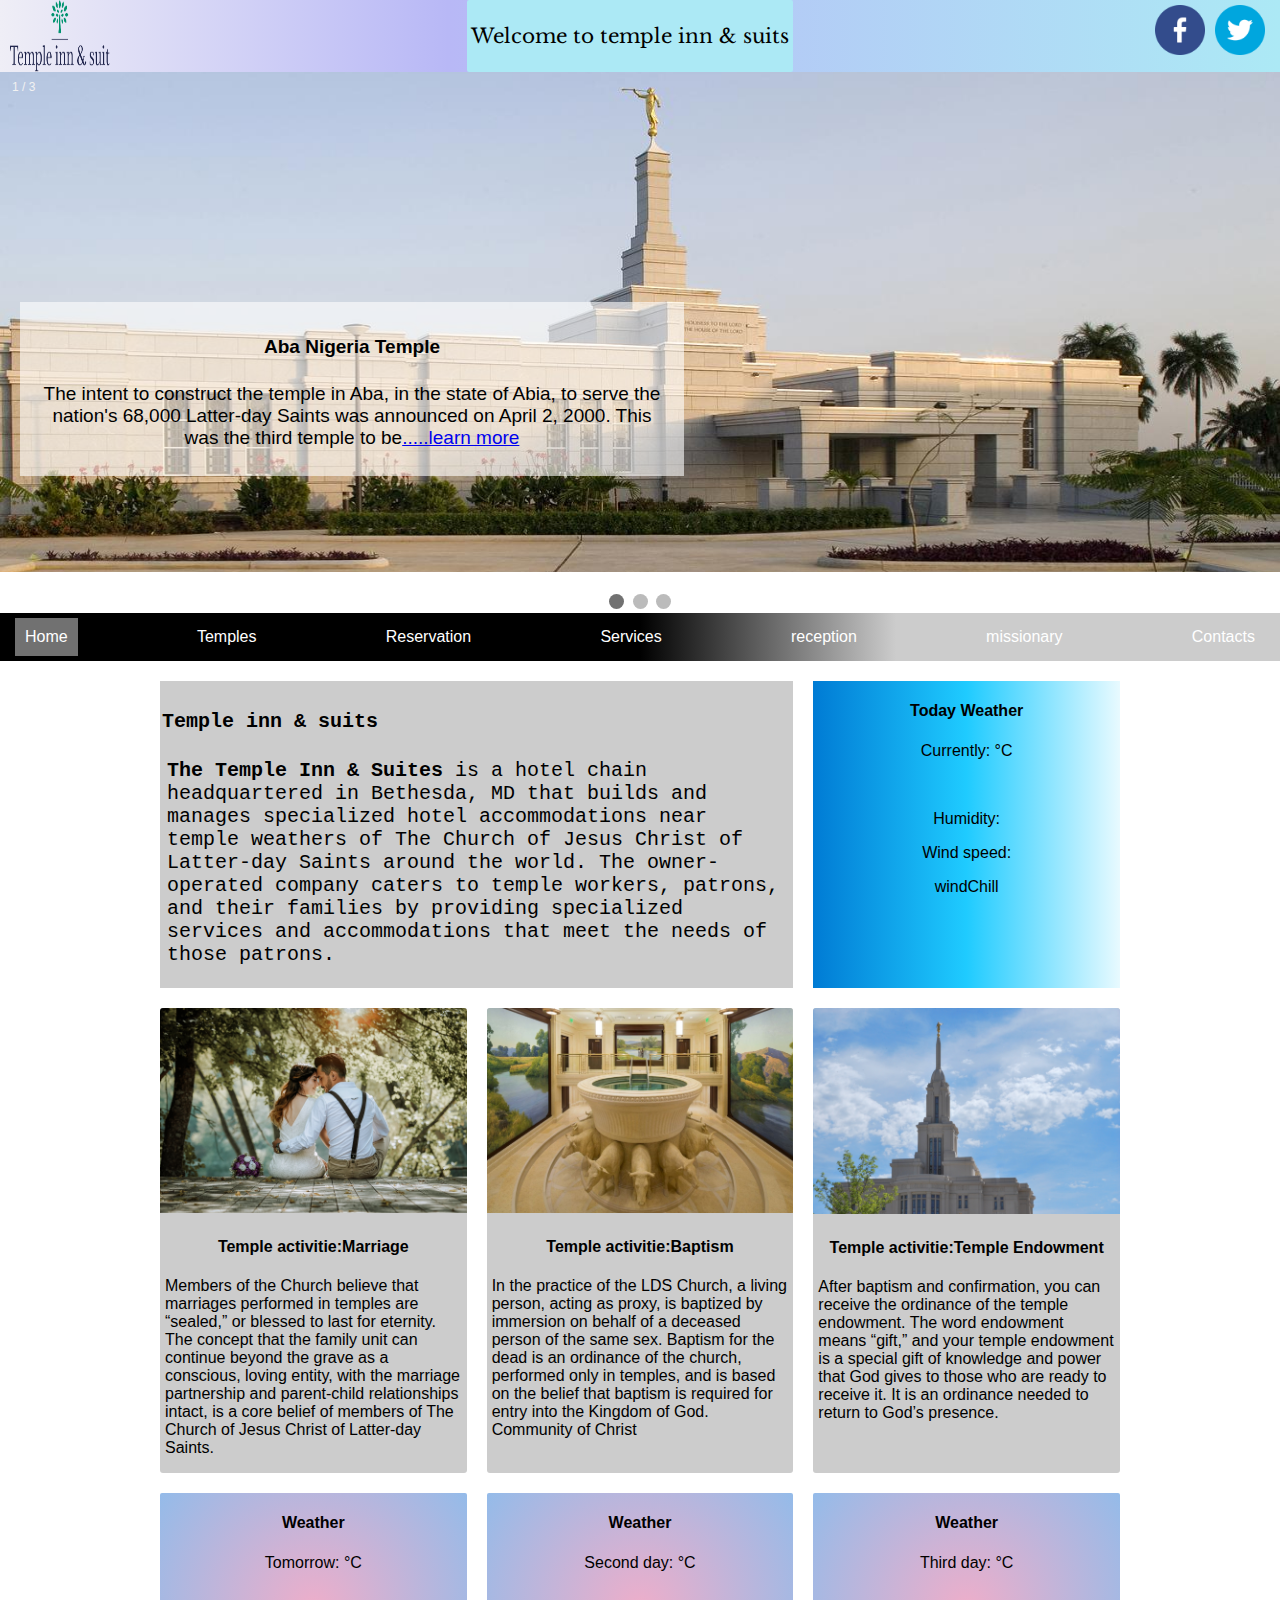
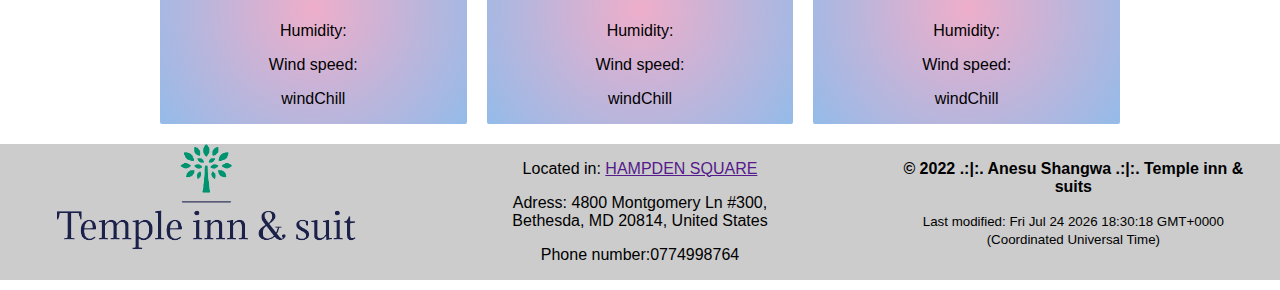
==== home/index.html @ 165fcf97 "new" ====
<!DOCTYPE html>
<html lang="en">
<head>
    <meta charset="UTF-8">
    <meta http-equiv="X-UA-Compatible" content="IE=edge">
    <meta name="viewport" content="width=device-width, initial-scale=1.0">
    <link rel="stylesheet" href="../css/teblet.css">
    <link rel="stylesheet" href="../css/desktop-laptop.css">
    <link rel="stylesheet" href="../css/desktop.css">
    <link rel="stylesheet" href="../css/mobile.css">
    <title>home</title>
</head>
<body>
    <header>
        <div class="log">
            <img src="../images/logo_small.png" alt="temple-log">
            <!-- <h4>Temple inn & suit</h4> -->
        </div>
        <div class="temple-name">
            <p>Welcome to temple inn & suits</p>
        </div>
        <div class="icon">
           <a href=""> <img src="../images/facebook.png" alt="facebook"></a> 
           <a href=""><img src="../images/twitter.png" alt="twitter"></a> 
        </div>
    </header>
   
    <div class="slideshow-container">

        <div class="mySlides fade">
          <div class="numbertext">1 / 3</div>
          <img src="../images/jpg/aba-nigeria.jpg" style="width:100%" alt="slide">
          <div class="text"><h4>Aba Nigeria Temple</h4>
        <p>The intent to construct the temple in Aba, in the state of Abia, to serve the nation's 68,000 Latter-day Saints was announced on 
            April 2, 2000. This was the third temple to be<a href="https://www.churchofjesuschrist.org/temples/details/aba-nigeria-temple?lang=eng">.....learn more</a></p></div>
        </div>
        
        <div class="mySlides fade">
          <div class="numbertext">2 / 3</div>
          <!-- <picture>
          <source media="(max-width: 1100px)" srcset="images/medium-view.jpg">
          <source media="(max-width: 829px)" srcset=" images/small-view.jpg"> -->
          <img src="../images/jpg/anchorage-temple.jpg" style="width:100%" alt="slide">
        <!-- </picture> -->
          <div class="text"><h4>Anchorage Alaska Temple</h4>
        <p>In 1997, church president Gordon B. Hinckley, announced the building of smaller LDS temples. The first of these smaller temples was built in MonticelAlaska. After the groundbreaking of the Anchorage Alaska Temple in 1998, the construction of this 
          <a href="https://www.churchofjesuschrist.org/temples/details/anchorage-alaska-temple?lang=eng">......Learn more</a></p></div>
        </div>
        
        <div class="mySlides fade">
          <div class="numbertext">3 / 3</div>
          <img src="../images/jpg/apia-samoa-temple.jpg" style="width:100%" alt="slide">
          <div class="text">
              <h4>Apia Samoa Temple</h4>
        <p>The intention to construct a temple in Apia was announced by the LDS Church on October 15, 1977. A groundbreaking ceremony and site dedication were held on February 19, 1981, with church president Spencer W. Kimball giving the dedicatory prayer.

            The temple was open to the public for tours July 19 to 30, 1983. Gordon <a href="https://www.churchofjesuschrist.org/temples/details/apia-samoa-temple?lang=eng">......learn more</a></p></div>
        </div>
        
    </div>
        <br>
        
        <div  class="dots" style="text-align:center">
          <span class="dot"></span> 
          <span class="dot"></span> 
          <span class="dot"></span> 
        </div>
  
    <nav>
        <ul id="menu">
            <li><a id="toggleMenu">&equiv;</a></li>
            <li class="active"><a href="">Home</a></li>
            <li> <a href="">Temples</a></li>
            <li><a href="">Reservation</a></li>
            <li><a href="">Services </a></li>
            <li><a href=""> reception</a></li>
            <li><a href=""> missionary </a></li>
            <li><a href="">Contacts</a></li>
        </ul>
    </nav>

    <main>
        <section class="first-grid ">
       <h4>Temple inn & suits</h4>
           
        <p> <strong>The Temple Inn & Suites</strong> is a hotel chain headquartered in Bethesda, MD that builds and manages specialized hotel accommodations near temple weathers of The Church of Jesus Christ of Latter-day Saints around the world. The owner-operated company caters to temple workers, patrons, and their
             families by providing specialized services and accommodations that meet the needs of those patrons. <p>

        </section>
        <section class="sec-grid">
            <h4>Today Weather</h4>
            <p class="weathericon">  Currently: <span id="current-temp"> </span> &#176;C</p>
            <p><span id="icon-src"></span>
           </p><figure><img src="" alt="" id="weathericon" /> 
               <figcaption></figcaption></figure> 
                 
      
        <p>Humidity: <span id="humiditys"></span></p>
        <p>Wind speed: <span id="speed"></span></p>
         <p>windChill <span id="windchill"></span></p>
        </section>
        <!-- <div class="back-color"> -->
           
       
        <section class="temple-activities1">
           
            <img src="../images/jpg/couple-4615557.jpg" alt="">
            <h4 class="change " >Temple activitie:Marriage</h4>
            <p class="change">Members of the Church believe that marriages performed in temples are “sealed,” or blessed to last for eternity. The concept that the family unit can continue beyond the grave as a conscious, loving entity, with the marriage partnership and parent-child relationships intact,
             is a core belief of members of The Church of Jesus Christ of Latter-day Saints.</p>
        </section>
        <section class="temple-activities2">
           
            <img src="../images/jpg/ogden_temple_font_baptistry.jpg" alt="">
            <h4 class="change h4">Temple activitie:Baptism</h4>
            <p class="change">In the practice of the LDS Church, a living person, acting as proxy, is baptized by immersion on behalf of a deceased person of the same sex. Baptism for the dead is an ordinance of the church, performed only in temples, and is based on the belief that baptism is required for entry into the Kingdom of God. Community of Christ</p>
        </section>
        <section class="temple-activities3">
           
            <img src="../images/jpg/temple-865614.jpg" alt="">
            <h4 class="change h4">Temple activitie:Temple Endowment</h4>
           <p>After baptism and confirmation, you can receive the ordinance of the temple endowment. The word endowment means “gift,” and your temple endowment is a special gift of knowledge and power that God gives to those who are ready to receive it. It is an ordinance needed to return to God’s presence.</p> 
        </section>
    
    
        <section class="last1">
            <h4>Weather</h4>
            <p class="weathericon1">  Tomorrow: <span id="current-temp1"> </span> &#176;C</p>
            <p><span id="icon-src1"></span>
            <p> <img src="#" alt="" id="weathericon1" /> </p>
            
            <p id="weatherdsc"></p>
            <p>Humidity: <span id="humidit2"></span></p>   
          
            <p>Wind speed: <span id="speed1"></span></p>
            <p>windChill <span id="windchill1"></span></p>


        </section>
        <section class="last2">
            <h4>Weather</h4>
            <p class="weathericon2">  Second day: <span id="current-temp2"> </span> &#176;C</p>
            <p><span id="icon-src2"></span>
            <p> <img src="#" alt="" id="weathericon2" /> </p>
            
            <p id="weatherdsc2"></p>
            <p>Humidity: <span id="humidit3"></span></p>   
          
            <p>Wind speed: <span id="speed2"></span></p>
            <p>windChill <span id="windchill2"></span></p>

       
          
        </section>
        <section class="last3">
            <h4>Weather</h4>
            <p class="weathericon3">  Third day: <span id="current-temp3"> </span> &#176;C</p>
            <p><span id="icon-src3"></span>
           
                <p> <img src="#" alt="" id="weathericon3" /> </p>
            <p id="weatherdsc3"></p>
            <p>Humidity: <span id="humidit4"></span></p>   
          
            <p>Wind speed: <span id="speed3"></span></p>
            <p>windChill <span id="windchill3"></span></p>

        </section>

        <!-- <section class="map">
            <h4>map</h4>
            <div class="mapouter"><div class="gmap_canvas"><iframe width="739" height="302" id="gmap_canvas" src="https://maps.google.com/maps?q=Bethesda,%20MD%2020814,%20United%20States&t=&z=15&ie=UTF8&iwloc=&output=embed" frameborder="0" scrolling="no" marginheight="0" marginwidth="0"></iframe><a href="https://www.embedgooglemap.net/blog/divi-discount-code-elegant-themes-coupon/">divi discount</a><br><style>.mapouter{position:relative;text-align:right;height:302px;width:739px;}</style><a href="https://www.embedgooglemap.net">embed google maps website</a><style>.gmap_canvas {overflow:hidden;background:none!important;height:302px;width:739px;}</style></div></div>
          
        </section> -->
 

    </main>

  
    <footer>
        <div class="name-log">
            <img src="../images/logo_small.png" alt="log">

        </div>
        <div class="contacts">
            <p>Located in: <a href="">HAMPDEN SQUARE</a></p>
            <p>Adress: 4800 Montgomery Ln #300,<br> Bethesda, MD 20814, United States</p>
            <p>Phone number:0774998764</p>
            

        </div>
        <div class="copy">
        <p><b>&copy; 2022 .:|:. Anesu Shangwa .:|:. Temple inn & suits</b></p>
        <small id="updatetime">Last update:</small>
        </div>

    </footer>
<script src="../js/slide.js"></script>
<script src="../js/menu.js"></script>
<script src="../js/weather.js"></script>
<script src="../js/weather_for_3days.js"></script>
<script src="../js/lastmodify.js"></script>
</body>
</html>
---- css/teblet.css ----
@media (max-width: 992px) {
    /* nav style */

  

   main {
       display: grid;
       grid-template-columns: 1fr 1fr ;
       margin: 20px auto;
   }

   .first-grid{
grid-column: 1/2;
grid-row: 1;
margin: 0 20px;
}


.sec-grid{
    grid-column: 2/4;
    margin: 0 20px;
    
}


.temple-activities1{
    grid-column: 1/3;
    margin: 0 20px;
}

.temple-activities2{
    grid-column: 3/4;
    margin: 0 20px;
}

.temple-activities3{
    grid-column: 1/4;
    margin: 0 20px;
}

.last1{
    grid-column: 1/3;
   margin: 0 20px;
   
}
.last2{
    grid-column: 3/3;
    margin: 0 20px;
   
}

.last3{
    grid-column: 1/4;
    margin: 0 20px;
}

}
---- css/desktop-laptop.css ----
/* 
@media (min-width: 960px)  {
  


  main{
    display: grid;
    grid-template-columns:   1fr 1fr  ;
    grid-gap: 20px;
    max-width: 960px;
    margin: auto;
    
    
    
   
}



.first-grid{
  grid-column: 1/3;

  
}

.sec-grid{
  grid-column: 3/3;
  

}

.temple-activities1{
  grid-column: 1/2;
  grid-row: 2;
  background-color: #007bd4;

}

.temple-activities2{
  grid-column: 2/3;
  grid-row: 2;


}

.temple-activities3{
  grid-column: 3/3;
  grid-row: 2;
} 



 .last1{
    grid-column: 1/2;
    grid-row: 3; 
  }
  
  .last2{
    grid-column: 2/3;
    grid-row: 3; 
    
  }
  
  .last3{
    grid-column: 3/3;
    grid-row: 3; 
  } 

  .map{
    grid-column: 1/4;
    grid-row: 4;
    z-index:  -1;
    
  }


  
 footer{
  display: grid;
  grid-template-columns:  1fr 1fr 1fr;
  grid-gap: 20px;
  
background-color: #ccc;

 
}

 
}
  
 */
---- css/desktop.css ----
@import url('https://fonts.googleapis.com/css2?family=Fredericka+the+Great&family=Libre+Baskerville:wght@700&family=Ubuntu+Condensed&display=swap');
@import url('https://fonts.googleapis.com/css2?family=Fredericka+the+Great&family=Libre+Baskerville:wght@700&family=Lobster&family=Ubuntu+Condensed&display=swap');


 









 @media only screen and (min-width: 35em) {
    body{
        margin: 0;
        padding: 0;
        font-family: 'Ubuntu', sans-serif; 
    }



    header{
        background: linear-gradient(90deg, rgba(239,238,246,1) 0%, rgba(184,184,246,1) 35%, rgba(172,233,245,1) 100%);
        
       
       
     
    }

    header, .log, .icon {
        display: flex;
        justify-content: space-between;
        padding: 0 5px;
       
      
        
    }
    img{
        max-width: 100%;
    }

     .log img{
        width: 100px;
        
  

    }
    .icon img{
        width: 50px;
        padding: 5px;
        
        
    }
    .temple-name {
        background-color: #ace9f5;
        border-radius: 2px;
    }
    .temple-name p{
        font-size: 20px;
        padding: 4px;
        /* font-family: 'Fredericka the Great', cursive; */
        font-family: 'Libre Baskerville', serif;
        width: 100%;
    }

    /* end header style */

    /* slide styles */

    .mySlides {display: none;}
/* img {vertical-align: middle;} */
 .mySlides img{
height: 500px;
 }
/* Slideshow container */
.slideshow-container {
  max-width: 100%;
  position: relative;
  margin: auto;
}

/* Caption text */
.text {
  color: black;
  font-size: 19px;
  padding: 8px 12px;
  position: absolute;
  background-color: #fff9;
  bottom: 100px;
  width: 50%;
  text-align: center;
  margin: 0 20px;
 

}

/* Number text (1/3 etc) */
.numbertext {
  color: #f2f2f2;
  font-size: 12px;
  padding: 8px 12px;
  position: absolute;
  top: 0;
}

/* The dots/bullets/indicators */
.dot {
  height: 15px;
  width: 15px;
  margin: 0 2px;
  background-color: #bbb;
  border-radius: 50%;
  display: inline-block;
  transition: background-color 0.6s ease;
}

.active {
  background-color: #717171;
}

/* Fading animation */
.fade {
  animation-name: fade;
  animation-duration: 2s;
}

@keyframes fade {
  from {opacity: .4} 
  to {opacity: 1}
}


/* end of slide style */


/* nav style */

nav {
    background: linear-gradient(90deg, rgba(0,0,0,6) 50%, rgba(204,204,204,1) 70%);
    color: white;
    position: sticky;
    padding: 5px;
    top: 0;
}

nav ul {
    display: flex;
    flex-direction: column;
    justify-content: space-between;
    align-content: space-around;
    margin: 0;
    padding: 0;
   
}

nav ul li:first-child {
    display: block;
}

nav ul li {
    display: none;
    list-style: none;
    margin: 10px;
}

nav ul li a {
    color: white;
    display: block;
    padding: 10px;
    text-decoration: none;
}
nav ul li a:hover {
    background-color: #efefef;
    color: black;
}
.open li {
    display: block;
}

/* Media Queries */
@media only screen and (min-width: 2.5em) {
    nav ul {
        flex-direction: row;

        
    }
    
    nav ul li:first-child {
        display: none;
    }

    nav ul li {
        display: inline;
        margin: 0 10px;
    }
}
    
/* end nav style */
    main{
        display: grid;
        grid-template-columns: 1fr 1fr 1fr;
        max-width: 960px;
        margin: 0 auto;
        grid-gap: 20px;
       margin: 20px auto;
    }

    .first-grid{
     
        grid-column: 1/3;
    }

    .sec-grid{
       
        grid-column: 3/4;
    }

    .first-grid { 
        background-color: #ccc;
        
        font-family: 'Space Mono', monospace;
        font-size: 20px;
       padding: 2px;
     
    }
    
    .sec-grid{
       
        text-align: center;
        background: #007bd4;
        background: -webkit-linear-gradient(to right, #007bd4, #1fcbff, #e8faff);
        background: linear-gradient(to right, #007bd4, #1fcbff, #e8faff);
        
    }

    .temple-activities1,
.temple-activities2,
.temple-activities3{
    background-color: #ccc;
    border-radius: 3px;
    overflow: hidden;

    
    

}

.temple-activities1 h4,
.temple-activities2 h4,
.temple-activities3 h4{
text-align: center;
}

p{
    padding: 0 5px;
}
    

.last1,
.last2,
.last3{
    background: rgb(238,174,202);
    background: radial-gradient(circle, rgba(238,174,202,1) 0%, rgba(148,187,233,1) 100%);
    text-align: center;
    border-radius: 2px;
   
   
}


 footer{
    
     grid-gap: 20px;
     text-align: center;
   background-color: #ccc;
    display: grid;
    grid-template-columns: 1fr 1fr 1fr;
   
 
    

    
 }

 .name-log img{
     width: 300px;
     margin: 0 20px;
 }

 .name-log{
    grid-column: 1;
 }
 .contacts{
     grid-column: 2/3;
 }

 .copy{
    margin: 0 20px;
 }


  
}
---- css/mobile.css ----
@media (max-width: 700px)  { 
  
    body{
        margin: 0;
        padding: 0;
    }



    header{
        background: linear-gradient(90deg, rgba(239,238,246,1) 0%, rgba(184,184,246,1) 35%, rgba(172,233,245,1) 100%);
        
       
       
     
    }

    header, .log, .icon {
        display: flex;
        justify-content: space-between;
        padding: 0 5px;
       
      
        
    }
    img{
        max-width: 100%;
    }

     .log img{
        width: 100px;
        
  

    }
    .icon img{
        width: 50px;
        padding: 5px;
        
        
    }
    .temple-name {
        background-color: #ace9f5;
        border-radius: 2px;
    }
    .temple-name p{
        font-size: 20px;
        padding: 4px;
        /* font-family: 'Fredericka the Great', cursive; */
        font-family: 'Libre Baskerville', serif;
        width: 100%;
    }

    /* end header style */

    /* slide styles */

    .mySlides {display: none;}
/* img {vertical-align: middle;} */
 .mySlides img{
height: 500px;
 }
/* Slideshow container */
.slideshow-container {
  max-width: 100%;
  position: relative;
  margin: auto;
}

/* Caption text */
.text {
  color: black;
  font-size: 19px;
  padding: 8px 12px;
  position: absolute;
  background-color: #fff9;
  bottom: 100px;
  width: 50%;
  text-align: center;
  margin: 0 20px;
 

}

/* Number text (1/3 etc) */
.numbertext {
  color: #f2f2f2;
  font-size: 12px;
  padding: 8px 12px;
  position: absolute;
  top: 0;
}

/* The dots/bullets/indicators */
.dot {
  height: 15px;
  width: 15px;
  margin: 0 2px;
  background-color: #bbb;
  border-radius: 50%;
  display: inline-block;
  transition: background-color 0.6s ease;
}

.active {
  background-color: #717171;
}

/* Fading animation */
.fade {
  animation-name: fade;
  animation-duration: 2s;
}

@keyframes fade {
  from {opacity: .4} 
  to {opacity: 1}
}


/* end of slide style */


/* nav style */

nav {
    background: linear-gradient(90deg, rgba(0,0,0,6) 50%, rgba(204,204,204,1) 70%);
    color: white;
    position: sticky;
    padding: 5px;
    top: 0;
}

nav ul {
    display: flex;
    flex-direction: column;
    justify-content: space-between;
    align-content: space-around;
    margin: 0;
    padding: 0;
   
}

nav ul li:first-child {
    display: block;
}

nav ul li {
    display: none;
    list-style: none;
    margin: 10px;
}

nav ul li a {
    color: white;
    display: block;
    padding: 10px;
    text-decoration: none;
}
nav ul li a:hover {
    background-color: #efefef;
    color: black;
}
.open li {
    display: block;
}


    main{
        display: grid;
        grid-template-columns: 1fr ;
        max-width: 960px;
        margin: 0 auto;
        grid-gap: 20px;
        margin: 20px auto;
    }

  

    .first-grid { 
        background-color: #ccc;
        grid-column: 1/4;
        font-family: 'Space Mono', monospace;
        font-size: 20px;
       padding: 2px;
       margin: 0 20px;
     
    }
    
    .sec-grid{
        grid-column: 1/4;
        text-align: center;
        background: #007bd4;
        background: -webkit-linear-gradient(to right, #007bd4, #1fcbff, #e8faff);
        background: linear-gradient(to right, #007bd4, #1fcbff, #e8faff);
        margin: 0 20px;
    }

    .temple-activities1{
        grid-column: 1/4;
    }
    .temple-activities2{
        grid-column: 1/4;
    }
    .temple-activities3{
        grid-column: 1/4;
    }

.temple-activities1,
.temple-activities2,
.temple-activities3{
    background-color: #ccc;
    border-radius: 3px;
    overflow: hidden;
    margin: 0 20px;
    
    

}

.temple-activities1 h4,
.temple-activities2 h4,
.temple-activities3 h4{
text-align: center;
}

.temple-activities1 p,
.temple-activities2 p,
.temple-activities3 p{
padding: 7px;
}
    
.last1{
    grid-column: 1/4;
}
.last2{
    grid-column: 1/4;
}
.last3{
    grid-column: 1/4;
}

.last1,
.last2,
.last3{
    background: rgb(238,174,202);
    background: radial-gradient(circle, rgba(238,174,202,1) 0%, rgba(148,187,233,1) 100%);
    text-align: center;
    border-radius: 2px;
    margin: 0 20px;
    
   
}


 footer{
    
     grid-gap: 20px;
     text-align: center;
   background-color: #ccc;
   
    

    
 }
  img{
    max-width: 100%;
 }

 .name-log img{
     width: 300px;
     margin: 0 20px;
 }

 .name-log{
    grid-column: 1;
 }
 .contacts{
     grid-column: 2/3;
 }

 .copy{
    margin: 0 20px;
 }





}
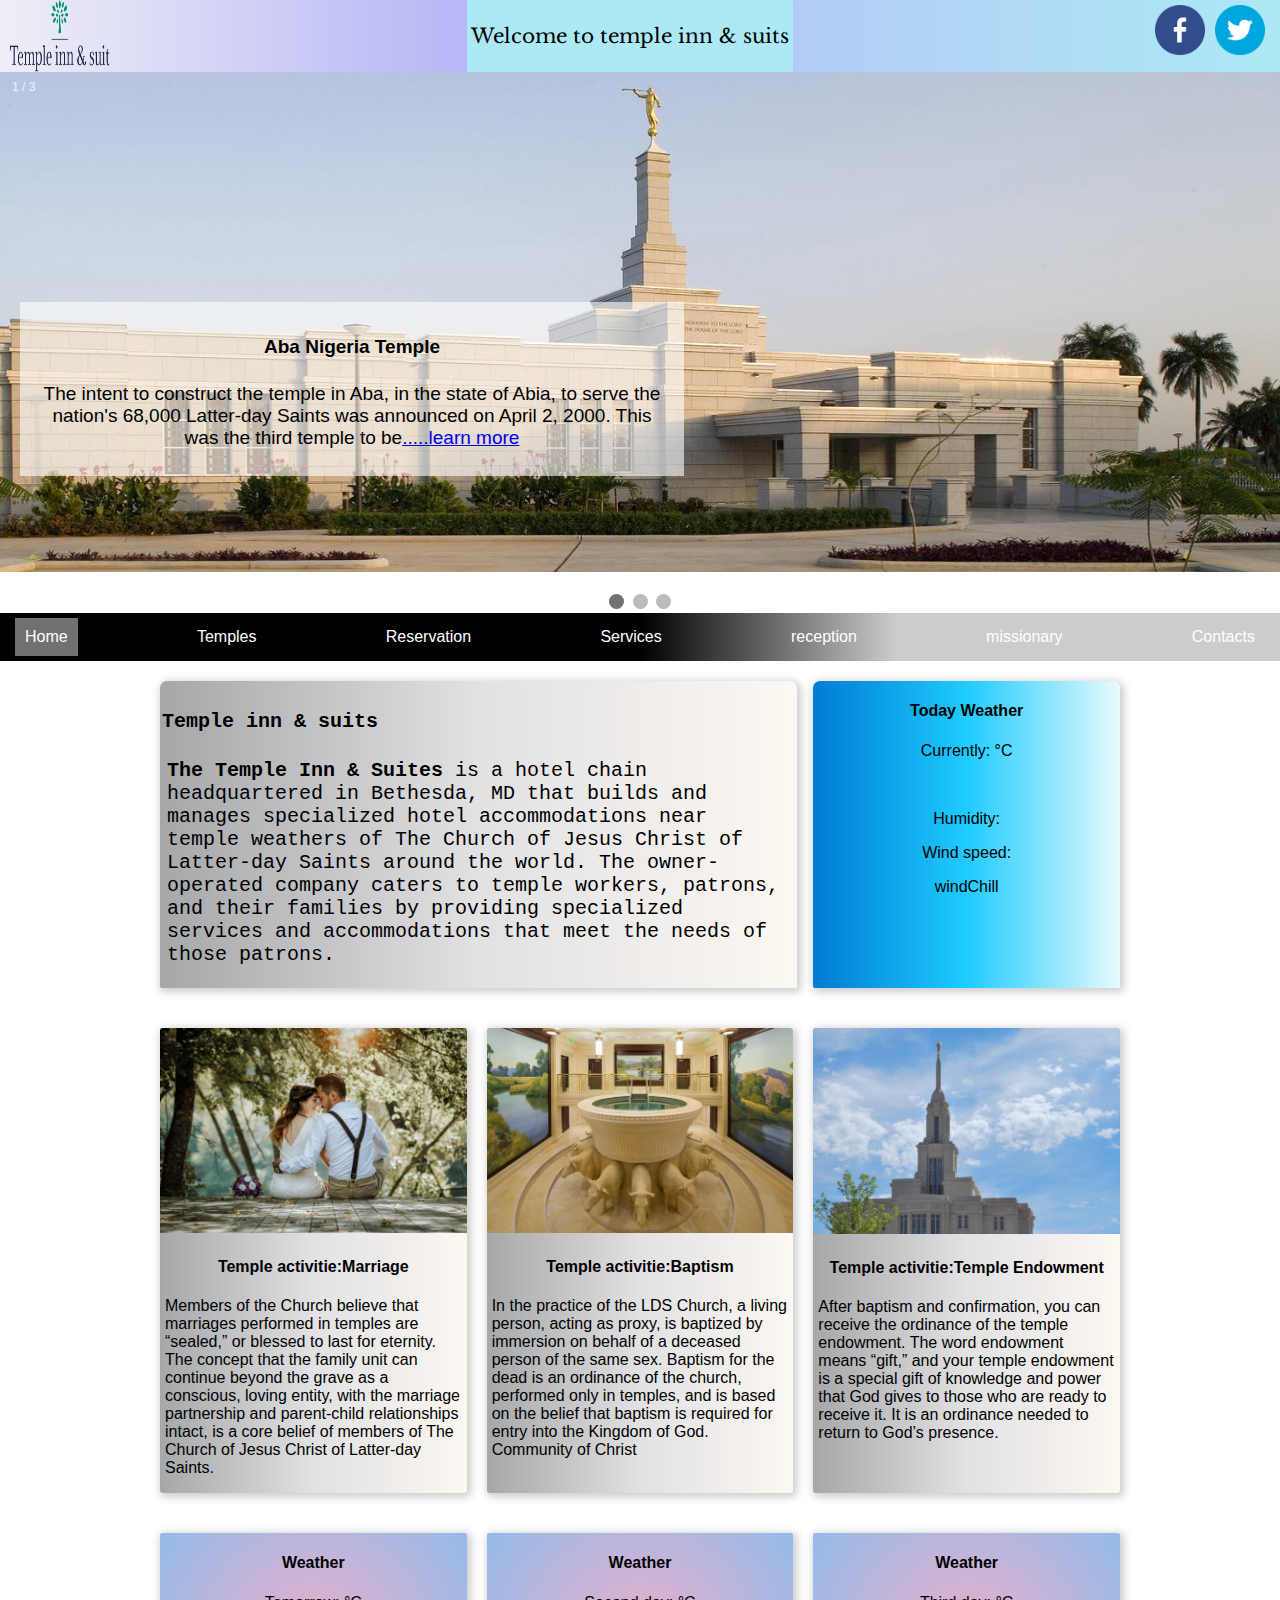
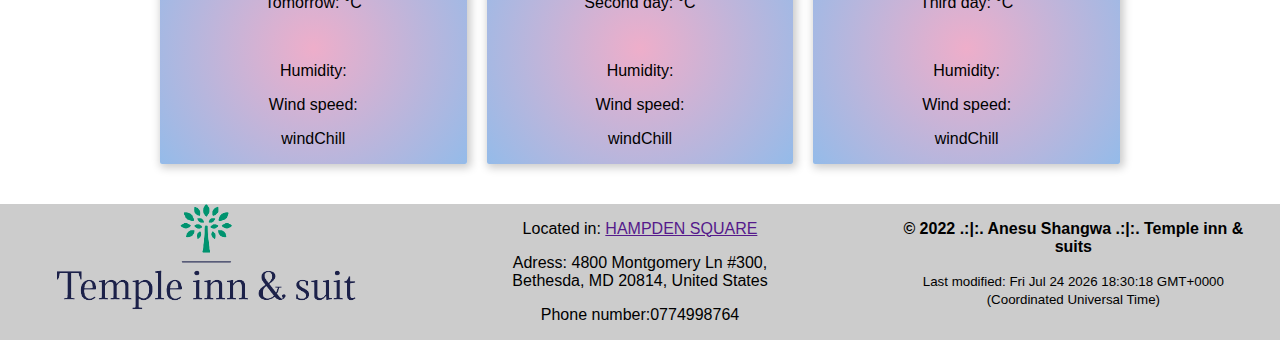
==== commit d41f2e34: "new" ====
--- a/home/index.html
+++ b/home/index.html
@@ -69,8 +69,8 @@
     <nav>
         <ul id="menu">
             <li><a id="toggleMenu">&equiv;</a></li>
-            <li class="active"><a href="">Home</a></li>
-            <li> <a href="">Temples</a></li>
+            <li class="active"><a href="../index .html">Home</a></li>
+            <li> <a href="../temples/temples.html">Temples</a></li>
             <li><a href="">Reservation</a></li>
             <li><a href="">Services </a></li>
             <li><a href=""> reception</a></li>
@@ -91,7 +91,7 @@
             <h4>Today Weather</h4>
             <p class="weathericon">  Currently: <span id="current-temp"> </span> &#176;C</p>
             <p><span id="icon-src"></span>
-           </p><figure><img src="" alt="" id="weathericon" /> 
+           </p><figure><img src="#" alt="" id="weathericon" /> 
                <figcaption></figcaption></figure> 
                  
       
@@ -101,7 +101,7 @@
         </section>
         <!-- <div class="back-color"> -->
            
-       
+    
         <section class="temple-activities1">
            
             <img src="../images/jpg/couple-4615557.jpg" alt="">
--- a/css/teblet.css
+++ b/css/teblet.css
@@ -55,6 +55,34 @@
     margin: 0 20px;
 }
 
+.cards{
+    display: grid;
+    grid-template-columns: 1fr 1fr ;
+    max-width: 960px;
+    margin: 0 auto;
+    grid-gap: 20px;
+   margin: 20px auto;
+
+}
+
+section{
+    width: 100%;
+    height: auto;
+    
+    margin: 0px 0px 20px;
+    box-shadow:2px 2px 9px 2px  #ccc;
+    border-radius: 7px 7px 2px 2px ;
+    background: #a5a7a8;
+    background: -webkit-linear-gradient(to right, #a5a7a8, #e2e1e3, #fcf8f2);
+    background: linear-gradient(to right, #a5a7a8, #e2e1e3, #fcf8f2); background-color: #f8a28f; 
+    
+    font-family: 'Ubuntu Condensed', sans-serif;
+    overflow: hidden;
+    font-size: 16px;
 }
 
 
+
+}
+
+
--- a/css/desktop.css
+++ b/css/desktop.css
@@ -207,6 +207,33 @@
        margin: 20px auto;
     }
 
+    .cards{
+        display: grid;
+        grid-template-columns: 1fr 1fr ;
+        max-width: 960px;
+        margin: 0 auto;
+        grid-gap: 20px;
+       margin: 20px auto;
+
+    }
+   
+
+    section{
+        width: 100%;
+        height: auto;
+        
+        margin: 0px 0px 20px;
+        box-shadow:2px 2px 9px 2px  #ccc;
+        border-radius: 7px 7px 2px 2px ;
+        background: #a5a7a8;
+        background: -webkit-linear-gradient(to right, #a5a7a8, #e2e1e3, #fcf8f2);
+        background: linear-gradient(to right, #a5a7a8, #e2e1e3, #fcf8f2); background-color: #f8a28f; 
+        
+        font-family: 'Ubuntu Condensed', sans-serif;
+        overflow: hidden;
+        font-size: 16px;
+    }
+
     .first-grid{
      
         grid-column: 1/3;
--- a/css/mobile.css
+++ b/css/mobile.css
@@ -284,7 +284,34 @@
  }
 
 
-
+/* mobile */
+
+
+.cards{
+    display: grid;
+    grid-template-columns: 1fr 1fr ;
+    max-width: 960px;
+    margin: 0 auto;
+    grid-gap: 20px;
+   margin: 20px auto;
+
+}
+
+section{
+    width: 100%;
+    height: auto;
+    
+    margin: 0px 0px 20px;
+    box-shadow:2px 2px 9px 2px  #ccc;
+    border-radius: 7px 7px 2px 2px ;
+    background: #a5a7a8;
+    background: -webkit-linear-gradient(to right, #a5a7a8, #e2e1e3, #fcf8f2);
+    background: linear-gradient(to right, #a5a7a8, #e2e1e3, #fcf8f2); background-color: #f8a28f; 
+    
+    font-family: 'Ubuntu Condensed', sans-serif;
+    overflow: hidden;
+    font-size: 16px;
+}
 
 
 }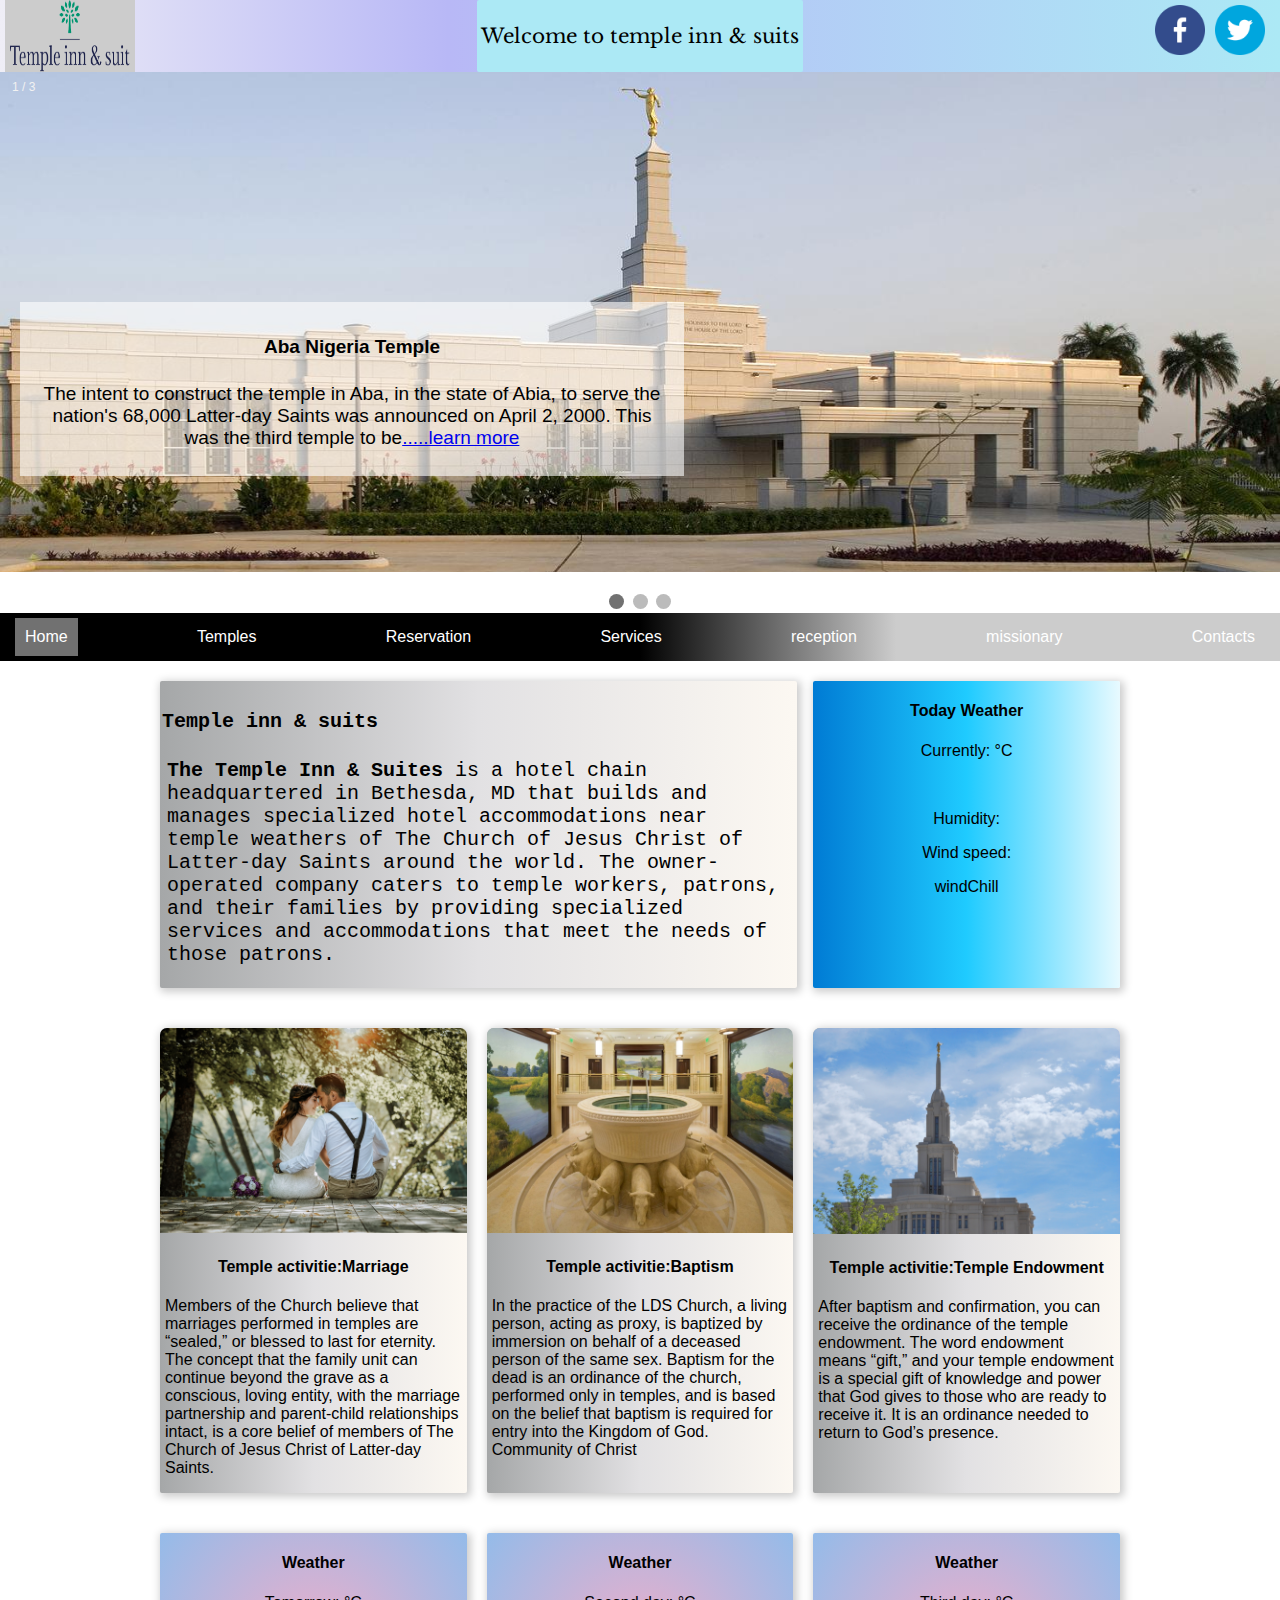
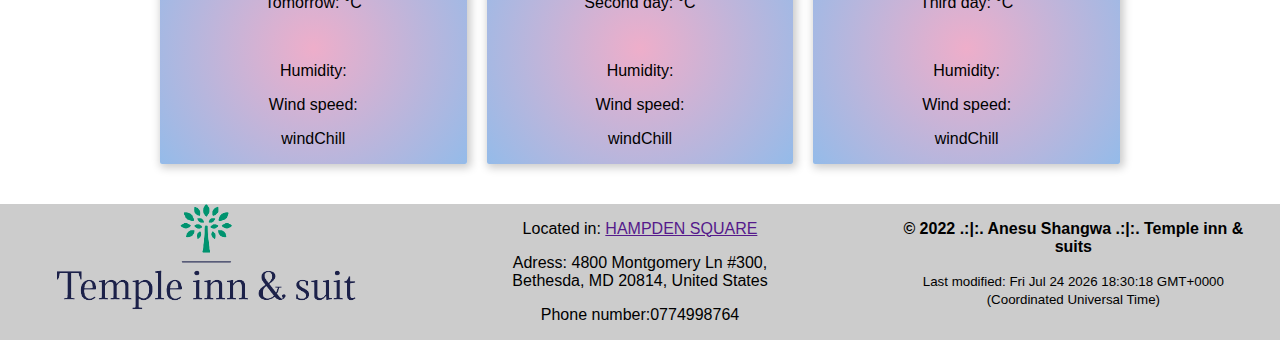
==== commit b3f44950: "new" ====
--- a/home/index.html
+++ b/home/index.html
@@ -52,9 +52,7 @@
           <img src="../images/jpg/apia-samoa-temple.jpg" style="width:100%" alt="slide">
           <div class="text">
               <h4>Apia Samoa Temple</h4>
-        <p>The intention to construct a temple in Apia was announced by the LDS Church on October 15, 1977. A groundbreaking ceremony and site dedication were held on February 19, 1981, with church president Spencer W. Kimball giving the dedicatory prayer.
-
-            The temple was open to the public for tours July 19 to 30, 1983. Gordon <a href="https://www.churchofjesuschrist.org/temples/details/apia-samoa-temple?lang=eng">......learn more</a></p></div>
+        <p>The intention to construct a temple in Apia was announced by the LDS Church on October 15, 1977. A groundbreaking ceremony and site dedication were held on February 19, 1981, with church president  <a href="https://www.churchofjesuschrist.org/temples/details/apia-samoa-temple?lang=eng">......learn more</a></p></div>
         </div>
         
     </div>
@@ -69,14 +67,16 @@
     <nav>
         <ul id="menu">
             <li><a id="toggleMenu">&equiv;</a></li>
-            <li class="active"><a href="../index .html">Home</a></li>
+            <li class="active"><a href="../home/index.html">Home</a></li>
             <li> <a href="../temples/temples.html">Temples</a></li>
-            <li><a href="">Reservation</a></li>
+            <li><a href="../services/services.html">Reservation</a></li>
             <li><a href="">Services </a></li>
             <li><a href=""> reception</a></li>
             <li><a href=""> missionary </a></li>
             <li><a href="">Contacts</a></li>
+           
         </ul>
+      
     </nav>
 
     <main>
--- a/css/teblet.css
+++ b/css/teblet.css
@@ -66,10 +66,10 @@
 }
 
 section{
-    width: 100%;
-    height: auto;
-    
-    margin: 0px 0px 20px;
+
+ 
+    margin: 0 20px;
+  
     box-shadow:2px 2px 9px 2px  #ccc;
     border-radius: 7px 7px 2px 2px ;
     background: #a5a7a8;
@@ -81,7 +81,88 @@
     font-size: 16px;
 }
 
+/* reservation */
+div.elem-group {
+    margin: 20px 0;
+  }
+  
+  div.elem-group.inlined {
+    width: 49%;
+    display:inline;
+    float: left;
 
+    margin-left: 1%;
+  }
+  
+  label {
+    display: block;
+    font-family: 'Nanum Gothic';
+    padding-bottom: 10px;
+    font-size: 1.25em;
+  }
+  
+  input, select, textarea {
+    border-radius: 2px;
+    border: 1px solid  black;
+    box-sizing: border-box;
+    font-size: 1.25em;
+    font-family: 'Nanum Gothic';
+    width: 100%;
+    padding: 10px;
+  }
+  
+  div.elem-group.inlined input {
+    width: 95%;
+    display: inline-block;
+  }
+  
+  textarea {
+    height: 250px;
+  }
+  
+  hr {
+    border: 1px dotted #ccc;
+  }
+  
+  button {
+    height: 50px;
+    background: orange;
+    border: none;
+    color: white;
+    font-size: 1.25em;
+    font-family: 'Nanum Gothic';
+    border-radius: 4px;
+    cursor: pointer;
+  }
+  
+  button:hover {
+    border: 2px solid black;
+  }
+
+
+  form{
+    margin: 0 200px;
+    background: rgb(34,193,195);
+background: linear-gradient(90deg, rgba(34,193,195,0.9150866390614028) 30%, rgba(0,191,255,0.6510416952411779) 67%);
+   
+  }
+
+
+  .colors{
+    background: rgb(0,0,6);
+    background: linear-gradient(28deg, rgba(0,0,6,1) 4%, rgba(204,204,204,1) 100%);
+    height: 300px;
+    width: 100%;
+    margin-top: -21px;
+  
+  }
+
+  /* services */
+  
+  .centering{
+    text-align: center;
+  
+  }
 
 }
 
--- a/css/desktop.css
+++ b/css/desktop.css
@@ -21,6 +21,7 @@
 
 
 
+
     header{
         background: linear-gradient(90deg, rgba(239,238,246,1) 0%, rgba(184,184,246,1) 35%, rgba(172,233,245,1) 100%);
         
@@ -28,7 +29,22 @@
        
      
     }
-
+    .colors{
+      background: rgb(0,0,6);
+      background: linear-gradient(28deg, rgba(0,0,6,1) 4%, rgba(204,204,204,1) 100%);
+      height: 300px;
+      width: 100%;
+      margin-top: -21px;
+    
+    }
+     h1{
+      color:white;
+     
+
+ 
+  
+     
+    }
     header, .log, .icon {
         display: flex;
         justify-content: space-between;
@@ -41,9 +57,10 @@
         max-width: 100%;
     }
 
-     .log img{
-        width: 100px;
-        
+     .log  {
+     width: 120px;
+        background-color: #ccc;
+       
   
 
     }
@@ -218,7 +235,7 @@
     }
    
 
-    section{
+     section {
         width: 100%;
         height: auto;
         
@@ -232,16 +249,20 @@
         font-family: 'Ubuntu Condensed', sans-serif;
         overflow: hidden;
         font-size: 16px;
-    }
+    } 
 
     .first-grid{
      
         grid-column: 1/3;
+        border-radius: 2px;
+        box-shadow:2px 2px 9px 2px  #ccc;
     }
 
     .sec-grid{
        
         grid-column: 3/4;
+        border-radius: 2px;
+        box-shadow:2px 2px 9px 2px  #ccc;
     }
 
     .first-grid { 
@@ -265,9 +286,15 @@
     .temple-activities1,
 .temple-activities2,
 .temple-activities3{
-    background-color: #ccc;
-    border-radius: 3px;
-    overflow: hidden;
+  box-shadow:2px 2px 9px 2px  #ccc;
+  border-radius: 7px 7px 2px 2px ;
+  background: #a5a7a8;
+  background: -webkit-linear-gradient(to right, #a5a7a8, #e2e1e3, #fcf8f2);
+  background: linear-gradient(to right, #a5a7a8, #e2e1e3, #fcf8f2); background-color: #f8a28f; 
+  
+  font-family: 'Ubuntu Condensed', sans-serif;
+  overflow: hidden;
+  font-size: 16px;
 
     
     
@@ -292,6 +319,8 @@
     background: radial-gradient(circle, rgba(238,174,202,1) 0%, rgba(148,187,233,1) 100%);
     text-align: center;
     border-radius: 2px;
+    box-shadow:2px 2px 9px 2px  #ccc;
+
    
    
 }
@@ -328,5 +357,86 @@
  }
 
 
+ /* reservation */
+ div.elem-group {
+    margin: 20px 0;
+  }
+  
+  div.elem-group.inlined {
+    width: 49%;
+    display:inline;
+    float: left;
+  
+    margin-left: 1%;
+  }
+  
+  label {
+    display: block;
+    font-family: 'Nanum Gothic';
+    padding-bottom: 10px;
+    font-size: 1.25em;
+  }
+  
+  input, select, textarea {
+    border-radius: 2px;
+    border: 1px solid black;
+    box-sizing: border-box;
+    font-size: 1.25em;
+    font-family: 'Nanum Gothic';
+    width: 100%;
+    padding: 10px;
+  }
+  
+  div.elem-group.inlined input {
+    width: 95%;
+    display: inline-block;
+  }
+  
+  textarea {
+    height: 250px;
+  }
+  
+  hr {
+    border: 1px dotted #ccc;
+  }
+  
+  button {
+    height: 50px;
+    background: orange;
+    border: none;
+    color: white;
+    font-size: 1.25em;
+    font-family: 'Nanum Gothic';
+    border-radius: 4px;
+    cursor: pointer;
+  }
+  
+  button:hover {
+    border: 2px solid black;
+  }
+
+
+  form{
+    margin: 0 300px;
+    background: #0047AB;
+    padding: 20px;
+    border-radius: 5px;
+   margin-top: 20px;
+   margin-bottom: 20px;
+   color: white;
+
+   
+  }
+ /* services */
+
+ .services1{
+   grid-column: 1/2;
+  
+ }
+
+ .centering{
+  text-align: center;
+
+}
   
 }--- a/css/mobile.css
+++ b/css/mobile.css
@@ -65,6 +65,11 @@
   max-width: 100%;
   position: relative;
   margin: auto;
+}
+
+.temple-name{
+  display:none ;
+
 }
 
 /* Caption text */
@@ -184,6 +189,8 @@
         font-size: 20px;
        padding: 2px;
        margin: 0 20px;
+       border-radius: 2px;
+       box-shadow:2px 2px 9px 2px  #ccc;
      
     }
     
@@ -194,6 +201,8 @@
         background: -webkit-linear-gradient(to right, #007bd4, #1fcbff, #e8faff);
         background: linear-gradient(to right, #007bd4, #1fcbff, #e8faff);
         margin: 0 20px;
+        border-radius: 2px;
+        box-shadow:2px 2px 9px 2px  #ccc;
     }
 
     .temple-activities1{
@@ -213,6 +222,14 @@
     border-radius: 3px;
     overflow: hidden;
     margin: 0 20px;
+    background: #a5a7a8;
+  background: -webkit-linear-gradient(to right, #a5a7a8, #e2e1e3, #fcf8f2);
+  background: linear-gradient(to right, #a5a7a8, #e2e1e3, #fcf8f2); background-color: #f8a28f; 
+  
+  font-family: 'Ubuntu Condensed', sans-serif;
+  overflow: hidden;
+  font-size: 16px;
+
     
     
 
@@ -246,9 +263,9 @@
     background: rgb(238,174,202);
     background: radial-gradient(circle, rgba(238,174,202,1) 0%, rgba(148,187,233,1) 100%);
     text-align: center;
+    margin: 0 20px;
     border-radius: 2px;
-    margin: 0 20px;
-    
+    box-shadow:2px 2px 9px 2px  #ccc;
    
 }
 
@@ -296,12 +313,12 @@
    margin: 20px auto;
 
 }
-
+/* 
 section{
     width: 100%;
     height: auto;
     
-    margin: 0px 0px 20px;
+    margin: 0px 20px;
     box-shadow:2px 2px 9px 2px  #ccc;
     border-radius: 7px 7px 2px 2px ;
     background: #a5a7a8;
@@ -311,7 +328,92 @@
     font-family: 'Ubuntu Condensed', sans-serif;
     overflow: hidden;
     font-size: 16px;
-}
+} */
+
+/* reservation */
+div.elem-group {
+    margin: 20px 0;
+  }
+  
+  div.elem-group.inlined {
+    width: 49%;
+    display:inline;
+    float: left;
+
+    margin-left: 1%;
+  }
+  
+  label {
+    display: block;
+    font-family: 'Nanum Gothic';
+    padding-bottom: 10px;
+    font-size: 1.25em;
+  }
+  
+  input, select, textarea {
+    border-radius: 2px;
+    border: 1px solid black;
+    box-sizing: border-box;
+    font-size: 1.25em;
+    font-family: 'Nanum Gothic';
+    width: 100%;
+    padding: 10px;
+  }
+  
+  div.elem-group.inlined input {
+    width: 95%;
+    display: inline-block;
+  }
+  
+  textarea {
+    height: 250px;
+  }
+  
+  hr {
+    border: 1px dotted #ccc;
+  }
+  
+  button {
+    height: 50px;
+    background: orange;
+    border: none;
+    color: white;
+    font-size: 1.25em;
+    font-family: 'Nanum Gothic';
+    border-radius: 4px;
+    cursor: pointer;
+  }
+  
+  button:hover {
+    border: 2px solid black;
+  }
+
+
+  form{
+    margin: 0 20px;
+    background: #0047AB;
+    padding: 20px;
+    margin-top: 20px;
+    margin-bottom: 20px;
+   
+  }
+
+  .colors{
+    background: rgb(0,0,6);
+    background: linear-gradient(28deg, rgba(0,0,6,1) 4%, rgba(204,204,204,1) 100%);
+    height: 300px;
+    width: 100%;
+    margin-top: -21px;
+  
+  }
+   h1{
+    color:white;
+   
+
+
+
+   
+  }
 
 
 }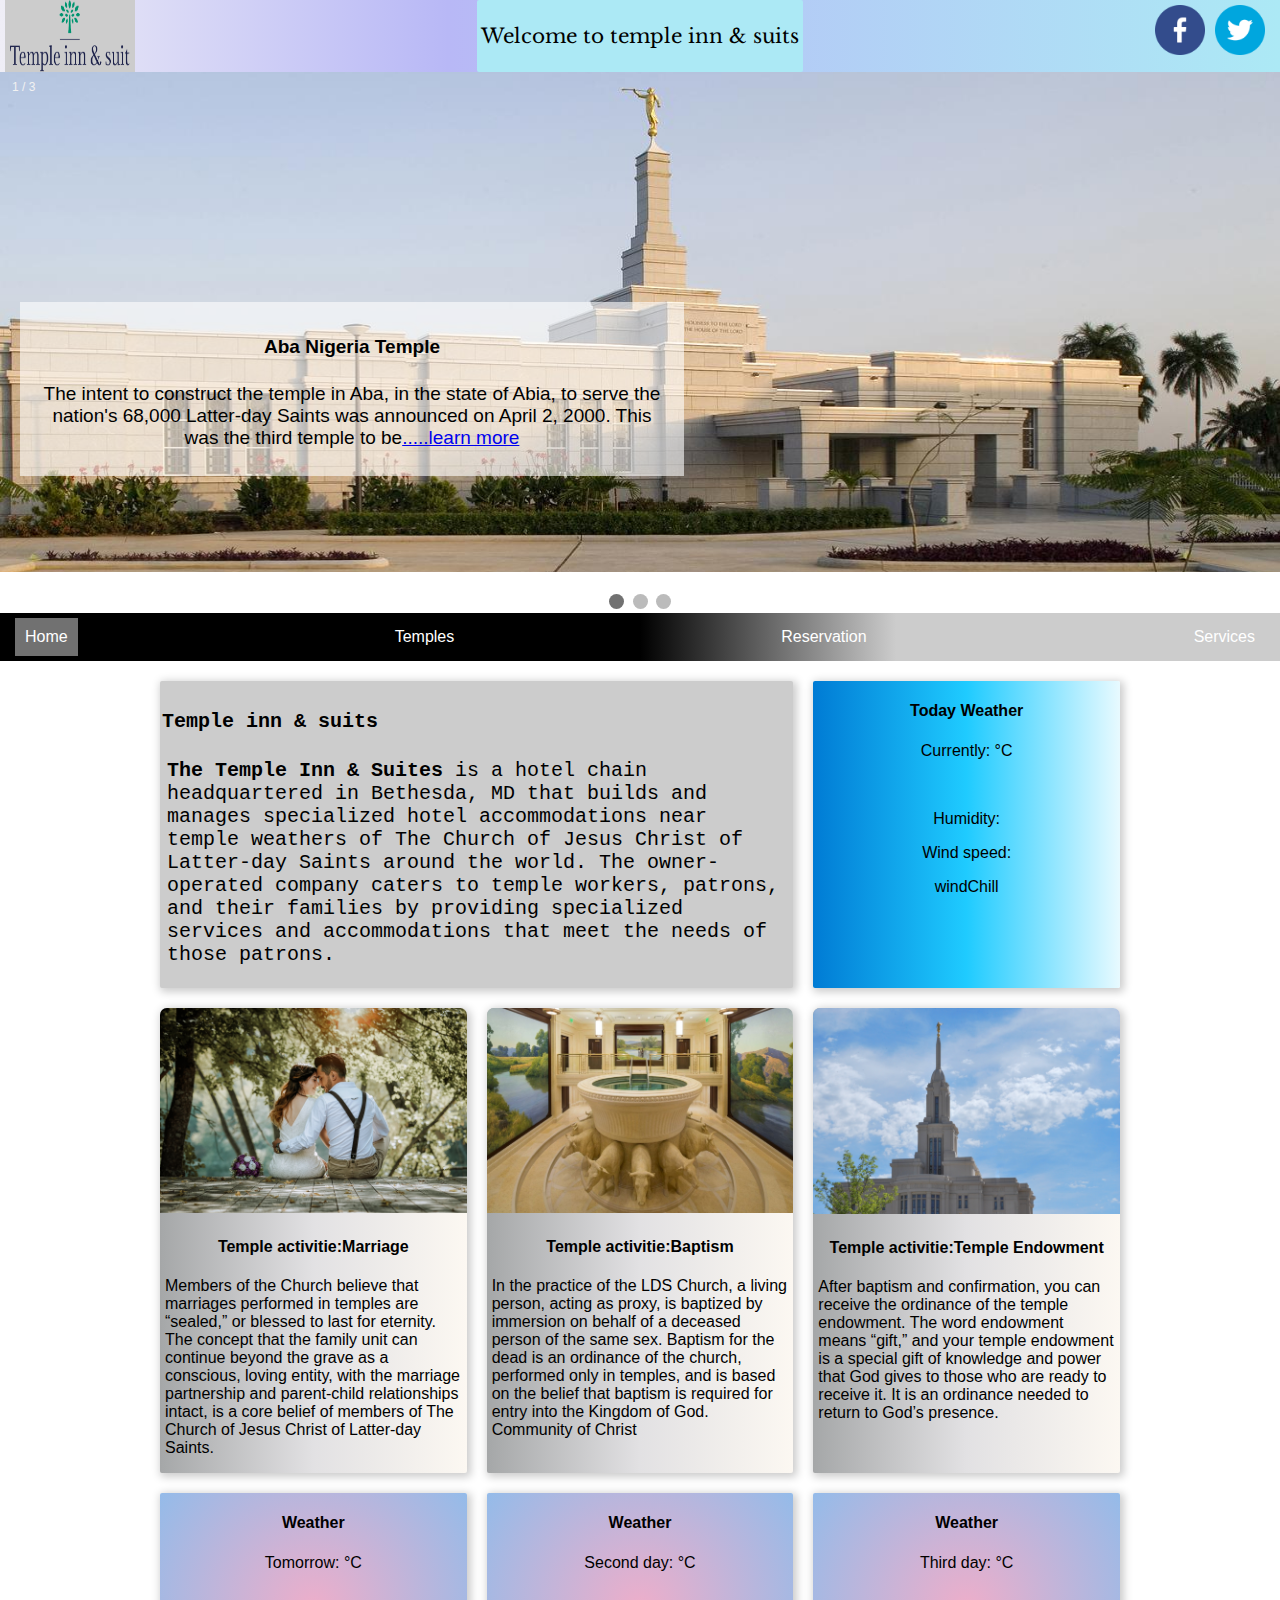
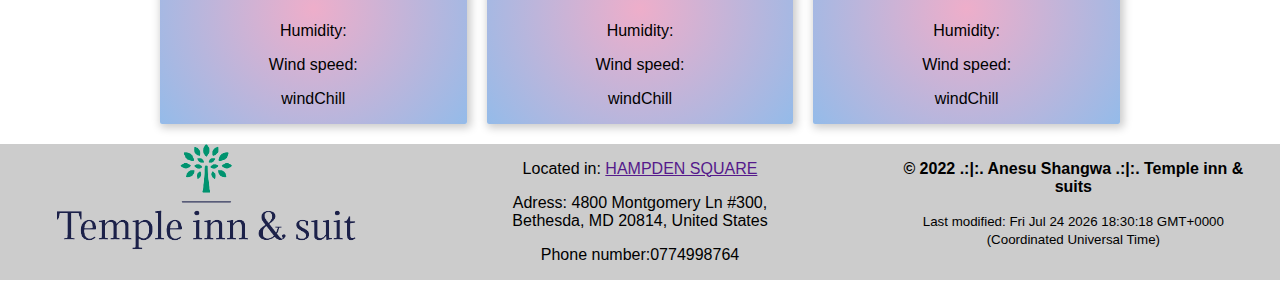
==== commit 5acf7f98: "new" ====
--- a/home/index.html
+++ b/home/index.html
@@ -69,11 +69,10 @@
             <li><a id="toggleMenu">&equiv;</a></li>
             <li class="active"><a href="../home/index.html">Home</a></li>
             <li> <a href="../temples/temples.html">Temples</a></li>
-            <li><a href="../services/services.html">Reservation</a></li>
-            <li><a href="">Services </a></li>
-            <li><a href=""> reception</a></li>
-            <li><a href=""> missionary </a></li>
-            <li><a href="">Contacts</a></li>
+            <li><a href="../reservation/reservation.html">Reservation</a></li>
+            <li><a href="../services/services.html">Services </a></li>
+            
+          
            
         </ul>
       
--- a/css/teblet.css
+++ b/css/teblet.css
@@ -1,5 +1,5 @@
 
-@media (max-width: 992px) {
+@media (max-width: 900px) {
     /* nav style */
 
   
@@ -9,6 +9,9 @@
        grid-template-columns: 1fr 1fr ;
        margin: 20px auto;
    }
+   section{
+     margin: 0 20px;
+   }
 
    .first-grid{
 grid-column: 1/2;
@@ -57,15 +60,16 @@
 
 .cards{
     display: grid;
-    grid-template-columns: 1fr 1fr ;
+    grid-template-columns: 1fr 1fr  ;
     max-width: 960px;
-    margin: 0 auto;
+    margin: 20px 0;
     grid-gap: 20px;
-   margin: 20px auto;
-
-}
-
-section{
+
+
+
+}
+
+/* section{
 
  
     margin: 0 20px;
@@ -79,7 +83,7 @@
     font-family: 'Ubuntu Condensed', sans-serif;
     overflow: hidden;
     font-size: 16px;
-}
+} */
 
 /* reservation */
 div.elem-group {
@@ -146,7 +150,9 @@
 background: linear-gradient(90deg, rgba(34,193,195,0.9150866390614028) 30%, rgba(0,191,255,0.6510416952411779) 67%);
    
   }
-
+  .services {
+    background-color: red;
+  }
 
   .colors{
     background: rgb(0,0,6);
@@ -163,7 +169,46 @@
     text-align: center;
   
   }
-
-}
-
-
+  
+
+  .services {
+    
+        
+    box-shadow:2px 2px 9px 2px  #ccc;
+    border-radius: 7px 7px 2px 2px ;
+    background: #6A5ACD;
+   
+    
+    font-family: 'Ubuntu Condensed', sans-serif;
+    overflow: hidden;
+    font-size: 16px;
+}
+
+.services3{
+  grid-column:1/4 ;
+}
+
+.gridss{
+  display: grid;
+  grid-template-columns: 1fr 1fr;
+}
+
+.services p{
+  padding: 20px;
+}
+
+.button {
+  background-color: #152715;
+  border: none;
+  color: white;
+  padding: 15px 32px;
+  text-align: center;
+  text-decoration: none;
+  display: inline-block;
+  font-size: 16px;
+  margin: 30px 70px;
+  cursor: pointer;
+}
+}
+
+
--- a/css/desktop.css
+++ b/css/desktop.css
@@ -233,9 +233,22 @@
        margin: 20px auto;
 
     }
-   
-
-     section {
+
+     .services {
+    
+        
+        box-shadow:2px 2px 9px 2px  #ccc;
+        border-radius: 7px 7px 2px 2px ;
+        background: #6A5ACD;
+      
+        
+        font-family: 'Ubuntu Condensed', sans-serif;
+        overflow: hidden;
+        font-size: 16px;
+    }
+   
+
+     /* section   {
         width: 100%;
         height: auto;
         
@@ -249,8 +262,8 @@
         font-family: 'Ubuntu Condensed', sans-serif;
         overflow: hidden;
         font-size: 16px;
-    } 
-
+    }  */
+  
     .first-grid{
      
         grid-column: 1/3;
@@ -438,5 +451,24 @@
   text-align: center;
 
 }
+.button {
+  background-color: #152715;
+  border: none;
+  color: white;
+  padding: 15px 32px;
+  text-align: center;
+  text-decoration: none;
+  display: inline-block;
+  font-size: 16px;
+  margin: 30px 70px;
+  cursor: pointer;
+ 
+}
+
+.wedding img{
+  width: 100px;
+  float:  left;
+}
+
   
 }--- a/css/mobile.css
+++ b/css/mobile.css
@@ -1,4 +1,4 @@
-@media (max-width: 700px)  { 
+@media (max-width: 800px)  { 
   
     body{
         margin: 0;
@@ -70,6 +70,9 @@
 .temple-name{
   display:none ;
 
+}
+.services {
+  background-color: red;
 }
 
 /* Caption text */
@@ -306,7 +309,7 @@
 
 .cards{
     display: grid;
-    grid-template-columns: 1fr 1fr ;
+    grid-template-columns: 1fr  ;
     max-width: 960px;
     margin: 0 auto;
     grid-gap: 20px;
@@ -415,5 +418,50 @@
    
   }
 
-
-}+  
+  .services {
+    
+        
+    box-shadow:2px 2px 9px 2px  #ccc;
+    border-radius: 7px 7px 2px 2px ;
+    background:#6A5ACD ;
+    
+    
+    font-family: 'Ubuntu Condensed', sans-serif;
+    overflow: hidden;
+    font-size: 16px;
+}
+
+.gridss{
+  display: grid;
+  grid-template-columns: 1fr ;
+}
+
+.services2{
+  grid-column: 1/4;
+}
+.services1{
+  grid-column: 1/4;
+}
+
+.services p{
+  padding: 20px;
+}
+
+
+.button {
+  background-color: #152715;
+  border: none;
+  color: white;
+  padding: 15px 32px;
+  text-align: center;
+  text-decoration: none;
+  display: inline-block;
+  font-size: 16px;
+  margin: 30px 70px;
+  cursor: pointer;
+}
+
+}
+
+
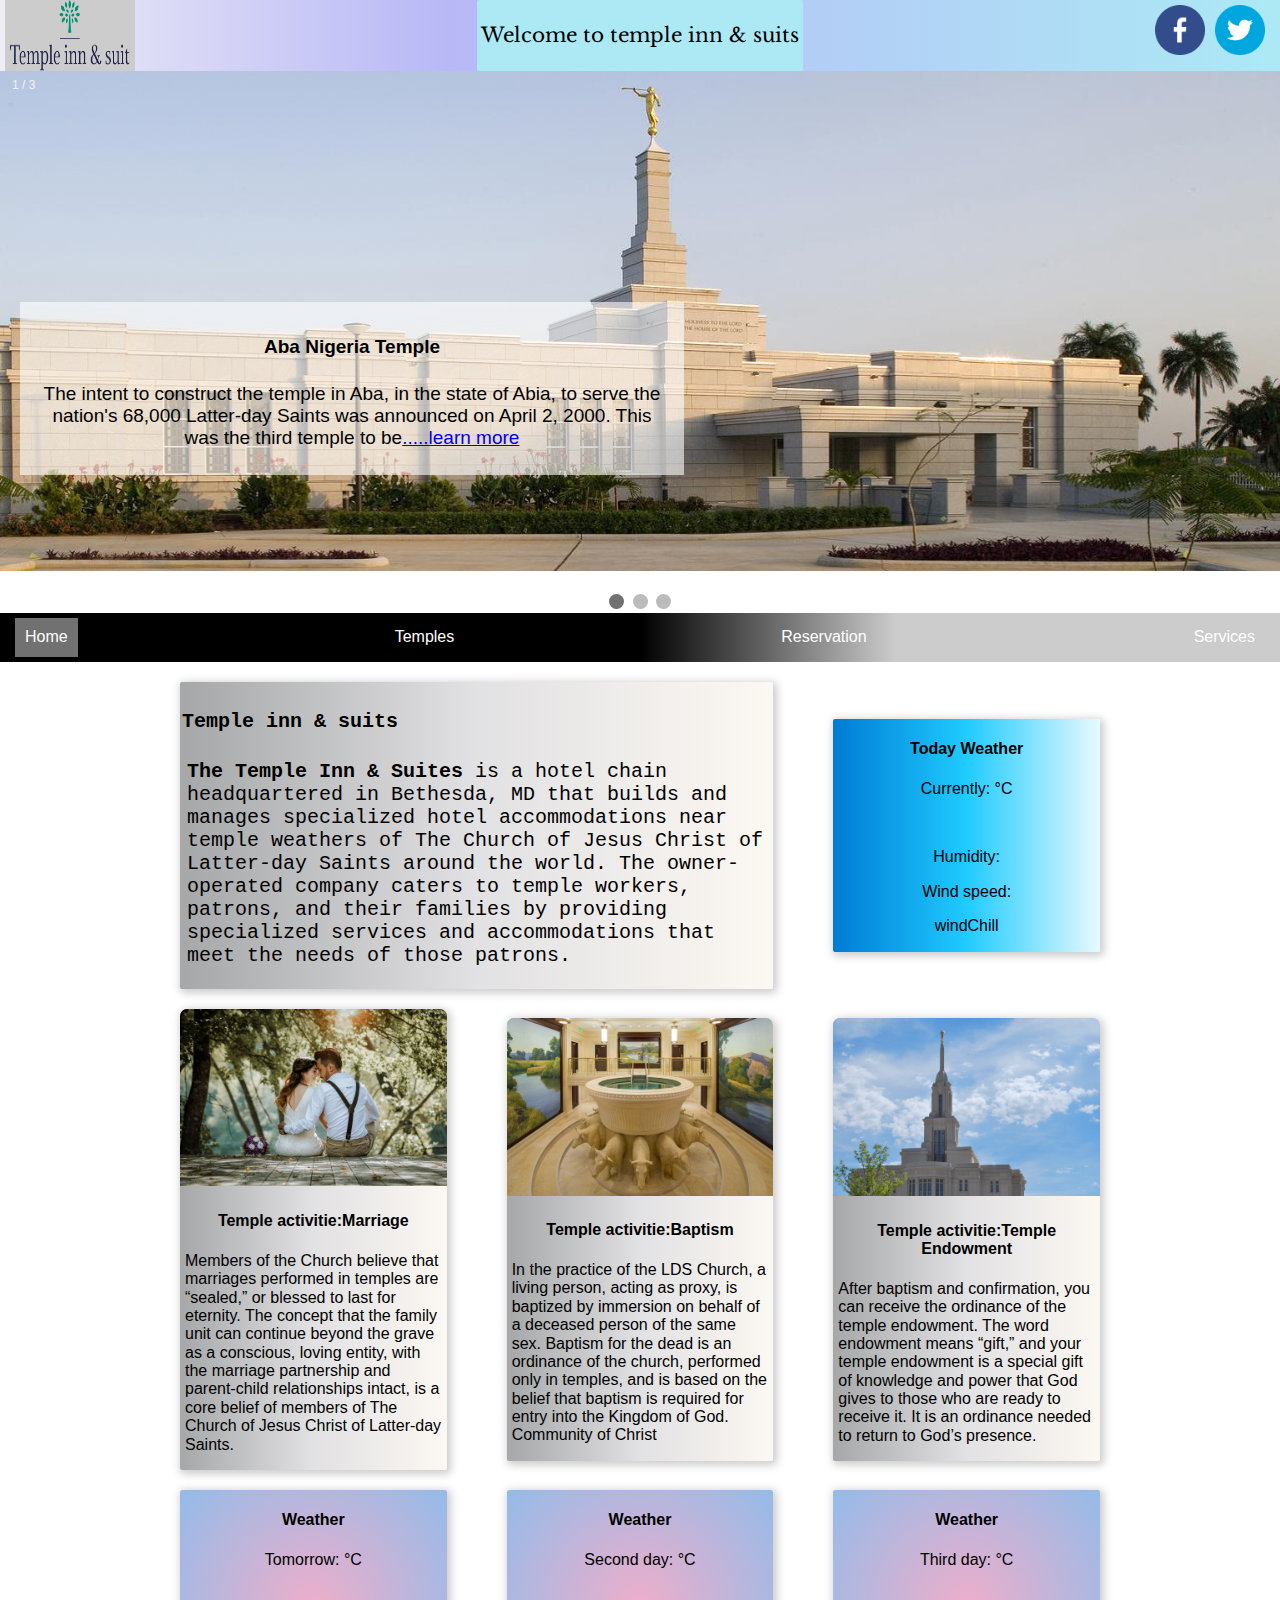
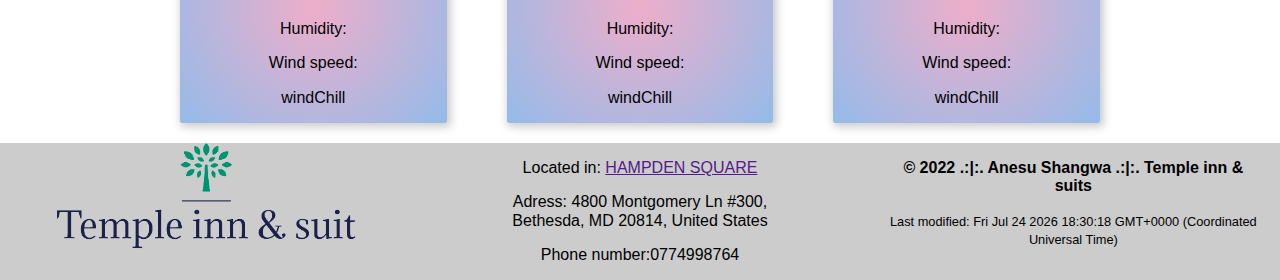
==== commit 5eea772f: "new" ====
--- a/home/index.html
+++ b/home/index.html
@@ -4,6 +4,7 @@
     <meta charset="UTF-8">
     <meta http-equiv="X-UA-Compatible" content="IE=edge">
     <meta name="viewport" content="width=device-width, initial-scale=1.0">
+    <link rel="stylesheet" href="../css/normalise.css">
     <link rel="stylesheet" href="../css/teblet.css">
     <link rel="stylesheet" href="../css/desktop-laptop.css">
     <link rel="stylesheet" href="../css/desktop.css">
--- a/css/normalise.css
+++ b/css/normalise.css
@@ -0,0 +1,349 @@
+/*! normalize.css v8.0.1 | MIT License | github.com/necolas/normalize.css */
+
+/* Document
+   ========================================================================== */
+
+/**
+ * 1. Correct the line height in all browsers.
+ * 2. Prevent adjustments of font size after orientation changes in iOS.
+ */
+
+ html {
+    line-height: 1.15; /* 1 */
+    -webkit-text-size-adjust: 100%; /* 2 */
+  }
+  
+  /* Sections
+     ========================================================================== */
+  
+  /**
+   * Remove the margin in all browsers.
+   */
+  
+  body {
+    margin: 0;
+  }
+  
+  /**
+   * Render the `main` element consistently in IE.
+   */
+  
+  main {
+    display: block;
+  }
+  
+  /**
+   * Correct the font size and margin on `h1` elements within `section` and
+   * `article` contexts in Chrome, Firefox, and Safari.
+   */
+  
+  h1 {
+    font-size: 2em;
+    margin: 0.67em 0;
+  }
+  
+  /* Grouping content
+     ========================================================================== */
+  
+  /**
+   * 1. Add the correct box sizing in Firefox.
+   * 2. Show the overflow in Edge and IE.
+   */
+  
+  hr {
+    box-sizing: content-box; /* 1 */
+    height: 0; /* 1 */
+    overflow: visible; /* 2 */
+  }
+  
+  /**
+   * 1. Correct the inheritance and scaling of font size in all browsers.
+   * 2. Correct the odd `em` font sizing in all browsers.
+   */
+  
+  pre {
+    font-family: monospace, monospace; /* 1 */
+    font-size: 1em; /* 2 */
+  }
+  
+  /* Text-level semantics
+     ========================================================================== */
+  
+  /**
+   * Remove the gray background on active links in IE 10.
+   */
+  
+  a {
+    background-color: transparent;
+  }
+  
+  /**
+   * 1. Remove the bottom border in Chrome 57-
+   * 2. Add the correct text decoration in Chrome, Edge, IE, Opera, and Safari.
+   */
+  
+  abbr[title] {
+    border-bottom: none; /* 1 */
+    text-decoration: underline; /* 2 */
+    text-decoration: underline dotted; /* 2 */
+  }
+  
+  /**
+   * Add the correct font weight in Chrome, Edge, and Safari.
+   */
+  
+  b,
+  strong {
+    font-weight: bolder;
+  }
+  
+  /**
+   * 1. Correct the inheritance and scaling of font size in all browsers.
+   * 2. Correct the odd `em` font sizing in all browsers.
+   */
+  
+  code,
+  kbd,
+  samp {
+    font-family: monospace, monospace; /* 1 */
+    font-size: 1em; /* 2 */
+  }
+  
+  /**
+   * Add the correct font size in all browsers.
+   */
+  
+  small {
+    font-size: 80%;
+  }
+  
+  /**
+   * Prevent `sub` and `sup` elements from affecting the line height in
+   * all browsers.
+   */
+  
+  sub,
+  sup {
+    font-size: 75%;
+    line-height: 0;
+    position: relative;
+    vertical-align: baseline;
+  }
+  
+  sub {
+    bottom: -0.25em;
+  }
+  
+  sup {
+    top: -0.5em;
+  }
+  
+  /* Embedded content
+     ========================================================================== */
+  
+  /**
+   * Remove the border on images inside links in IE 10.
+   */
+  
+  img {
+    border-style: none;
+  }
+  
+  /* Forms
+     ========================================================================== */
+  
+  /**
+   * 1. Change the font styles in all browsers.
+   * 2. Remove the margin in Firefox and Safari.
+   */
+  
+  button,
+  input,
+  optgroup,
+  select,
+  textarea {
+    font-family: inherit; /* 1 */
+    font-size: 100%; /* 1 */
+    line-height: 1.15; /* 1 */
+    margin: 0; /* 2 */
+  }
+  
+  /**
+   * Show the overflow in IE.
+   * 1. Show the overflow in Edge.
+   */
+  
+  button,
+  input { /* 1 */
+    overflow: visible;
+  }
+  
+  /**
+   * Remove the inheritance of text transform in Edge, Firefox, and IE.
+   * 1. Remove the inheritance of text transform in Firefox.
+   */
+  
+  button,
+  select { /* 1 */
+    text-transform: none;
+  }
+  
+  /**
+   * Correct the inability to style clickable types in iOS and Safari.
+   */
+  
+  button,
+  [type="button"],
+  [type="reset"],
+  [type="submit"] {
+    -webkit-appearance: button;
+  }
+  
+  /**
+   * Remove the inner border and padding in Firefox.
+   */
+  
+  button::-moz-focus-inner,
+  [type="button"]::-moz-focus-inner,
+  [type="reset"]::-moz-focus-inner,
+  [type="submit"]::-moz-focus-inner {
+    border-style: none;
+    padding: 0;
+  }
+  
+  /**
+   * Restore the focus styles unset by the previous rule.
+   */
+  
+  button:-moz-focusring,
+  [type="button"]:-moz-focusring,
+  [type="reset"]:-moz-focusring,
+  [type="submit"]:-moz-focusring {
+    outline: 1px dotted ButtonText;
+  }
+  
+  /**
+   * Correct the padding in Firefox.
+   */
+  
+  fieldset {
+    padding: 0.35em 0.75em 0.625em;
+  }
+  
+  /**
+   * 1. Correct the text wrapping in Edge and IE.
+   * 2. Correct the color inheritance from `fieldset` elements in IE.
+   * 3. Remove the padding so developers are not caught out when they zero out
+   *    `fieldset` elements in all browsers.
+   */
+  
+  legend {
+    box-sizing: border-box; /* 1 */
+    color: inherit; /* 2 */
+    display: table; /* 1 */
+    max-width: 100%; /* 1 */
+    padding: 0; /* 3 */
+    white-space: normal; /* 1 */
+  }
+  
+  /**
+   * Add the correct vertical alignment in Chrome, Firefox, and Opera.
+   */
+  
+  progress {
+    vertical-align: baseline;
+  }
+  
+  /**
+   * Remove the default vertical scrollbar in IE 10+.
+   */
+  
+  textarea {
+    overflow: auto;
+  }
+  
+  /**
+   * 1. Add the correct box sizing in IE 10.
+   * 2. Remove the padding in IE 10.
+   */
+  
+  [type="checkbox"],
+  [type="radio"] {
+    box-sizing: border-box; /* 1 */
+    padding: 0; /* 2 */
+  }
+  
+  /**
+   * Correct the cursor style of increment and decrement buttons in Chrome.
+   */
+  
+  [type="number"]::-webkit-inner-spin-button,
+  [type="number"]::-webkit-outer-spin-button {
+    height: auto;
+  }
+  
+  /**
+   * 1. Correct the odd appearance in Chrome and Safari.
+   * 2. Correct the outline style in Safari.
+   */
+  
+  [type="search"] {
+    -webkit-appearance: textfield; /* 1 */
+    outline-offset: -2px; /* 2 */
+  }
+  
+  /**
+   * Remove the inner padding in Chrome and Safari on macOS.
+   */
+  
+  [type="search"]::-webkit-search-decoration {
+    -webkit-appearance: none;
+  }
+  
+  /**
+   * 1. Correct the inability to style clickable types in iOS and Safari.
+   * 2. Change font properties to `inherit` in Safari.
+   */
+  
+  ::-webkit-file-upload-button {
+    -webkit-appearance: button; /* 1 */
+    font: inherit; /* 2 */
+  }
+  
+  /* Interactive
+     ========================================================================== */
+  
+  /*
+   * Add the correct display in Edge, IE 10+, and Firefox.
+   */
+  
+  details {
+    display: block;
+  }
+  
+  /*
+   * Add the correct display in all browsers.
+   */
+  
+  summary {
+    display: list-item;
+  }
+  
+  /* Misc
+     ========================================================================== */
+  
+  /**
+   * Add the correct display in IE 10+.
+   */
+  
+  template {
+    display: none;
+  }
+  
+  /**
+   * Add the correct display in IE 10.
+   */
+  
+  [hidden] {
+    display: none;
+  }--- a/css/teblet.css
+++ b/css/teblet.css
@@ -209,6 +209,46 @@
   margin: 30px 70px;
   cursor: pointer;
 }
-}
-
-
+
+.grid2 {
+  display: grid;
+  grid-template-columns: 1fr;
+  max-width:  960px;
+  margin:  20px auto;
+  grid-gap: 10px;
+   
+    
+  }
+  
+  .wedding {
+    background-color: #ccc;
+   
+  }
+  .wedding h4{
+    text-align: center;
+  }
+  
+  .missionary{
+    background-color: #ccc;
+  }
+  
+  .missionary h4{
+    text-align: center;
+    
+  }
+  .missionary, .wedding , h5 p{
+    padding: 5px;
+  }
+  
+  .form-group{
+    border: none;
+  }
+  .colors h1 {
+    margin: 20px;
+   padding: 20px;
+   font-style: italic;
+    
+  }
+}
+
+
--- a/css/desktop.css
+++ b/css/desktop.css
@@ -34,7 +34,7 @@
       background: linear-gradient(28deg, rgba(0,0,6,1) 4%, rgba(204,204,204,1) 100%);
       height: 300px;
       width: 100%;
-      margin-top: -21px;
+      margin-top: -20px;
     
     }
      h1{
@@ -247,22 +247,20 @@
         font-size: 16px;
     }
    
-
-     /* section   {
-        width: 100%;
-        height: auto;
-        
-        margin: 0px 0px 20px;
-        box-shadow:2px 2px 9px 2px  #ccc;
-        border-radius: 7px 7px 2px 2px ;
-        background: #a5a7a8;
-        background: -webkit-linear-gradient(to right, #a5a7a8, #e2e1e3, #fcf8f2);
-        background: linear-gradient(to right, #a5a7a8, #e2e1e3, #fcf8f2); background-color: #f8a28f; 
-        
-        font-family: 'Ubuntu Condensed', sans-serif;
-        overflow: hidden;
-        font-size: 16px;
-    }  */
+    section{
+     
+      
+     margin: auto 20px;
+      box-shadow:2px 2px 9px 2px  #ccc;
+      border-radius: 7px 7px 2px 2px ;
+      background: #a5a7a8;
+      background: -webkit-linear-gradient(to right, #a5a7a8, #e2e1e3, #fcf8f2);
+      background: linear-gradient(to right, #a5a7a8, #e2e1e3, #fcf8f2); background-color: #f8a28f; 
+      
+      font-family: 'Ubuntu Condensed', sans-serif;
+      overflow: hidden;
+      font-size: 16px;
+  } 
   
     .first-grid{
      
@@ -465,10 +463,42 @@
  
 }
 
-.wedding img{
-  width: 100px;
-  float:  left;
-}
-
-  
-}+.grid2 {
+display: grid;
+grid-template-columns: 1fr;
+max-width:  960px;
+margin:  20px auto;
+grid-gap: 10px;
+ 
+  
+}
+
+.wedding {
+  background-color: #ccc;
+ 
+}
+.wedding h4{
+  text-align: center;
+}
+
+.missionary{
+  background-color: #ccc;
+}
+
+.missionary h4{
+  text-align: center;
+  
+}
+.missionary, .wedding , h5 p{
+  padding: 5px;
+}
+.form-group{
+  border: none;
+}
+.colors h1 {
+  margin: 20px;
+ padding: 20px;
+ font-style: italic;
+  
+}
+ }--- a/css/mobile.css
+++ b/css/mobile.css
@@ -83,7 +83,8 @@
   position: absolute;
   background-color: #fff9;
   bottom: 100px;
-  width: 50%;
+  width: 70%;
+  height: 300px;
   text-align: center;
   margin: 0 20px;
  
@@ -316,10 +317,9 @@
    margin: 20px auto;
 
 }
-/* 
-section{
-    width: 100%;
-    height: auto;
+
+.cards section{
+    
     
     margin: 0px 20px;
     box-shadow:2px 2px 9px 2px  #ccc;
@@ -329,11 +329,11 @@
     background: linear-gradient(to right, #a5a7a8, #e2e1e3, #fcf8f2); background-color: #f8a28f; 
     
     font-family: 'Ubuntu Condensed', sans-serif;
-    overflow: hidden;
+    
     font-size: 16px;
-} */
-
-/* reservation */
+} 
+
+
 div.elem-group {
     margin: 20px 0;
   }
@@ -417,7 +417,12 @@
 
    
   }
-
+.cards{
+  display: grid;
+  grid-template-columns: 1fr;
+  grid-gap: 20px;
+  margin:  20px auto;
+}
   
   .services {
     
@@ -462,6 +467,48 @@
   cursor: pointer;
 }
 
-}
-
-
+.grid2 {
+  display: grid;
+  grid-template-columns: 1fr;
+  max-width:  960px;
+  margin:  20px auto;
+  grid-gap: 10px;
+   
+    
+  }
+  
+  .wedding {
+    background-color: #ccc;
+    margin: 0 20px;
+   
+  }
+  .wedding h4{
+    text-align: center;
+  }
+  
+  .missionary{
+    background-color: #ccc;
+    margin: 0 20px;
+  }
+  .form-group{
+    border: none;
+  }
+  .missionary h4{
+    text-align: center;
+    
+  }
+  .missionary, .wedding , h5 p{
+    padding: 5px;
+  }
+
+  .colors h1 {
+    margin: 20px;
+   padding: 20px;
+  font-style: italic;
+    
+  }
+  
+   }
+
+
+
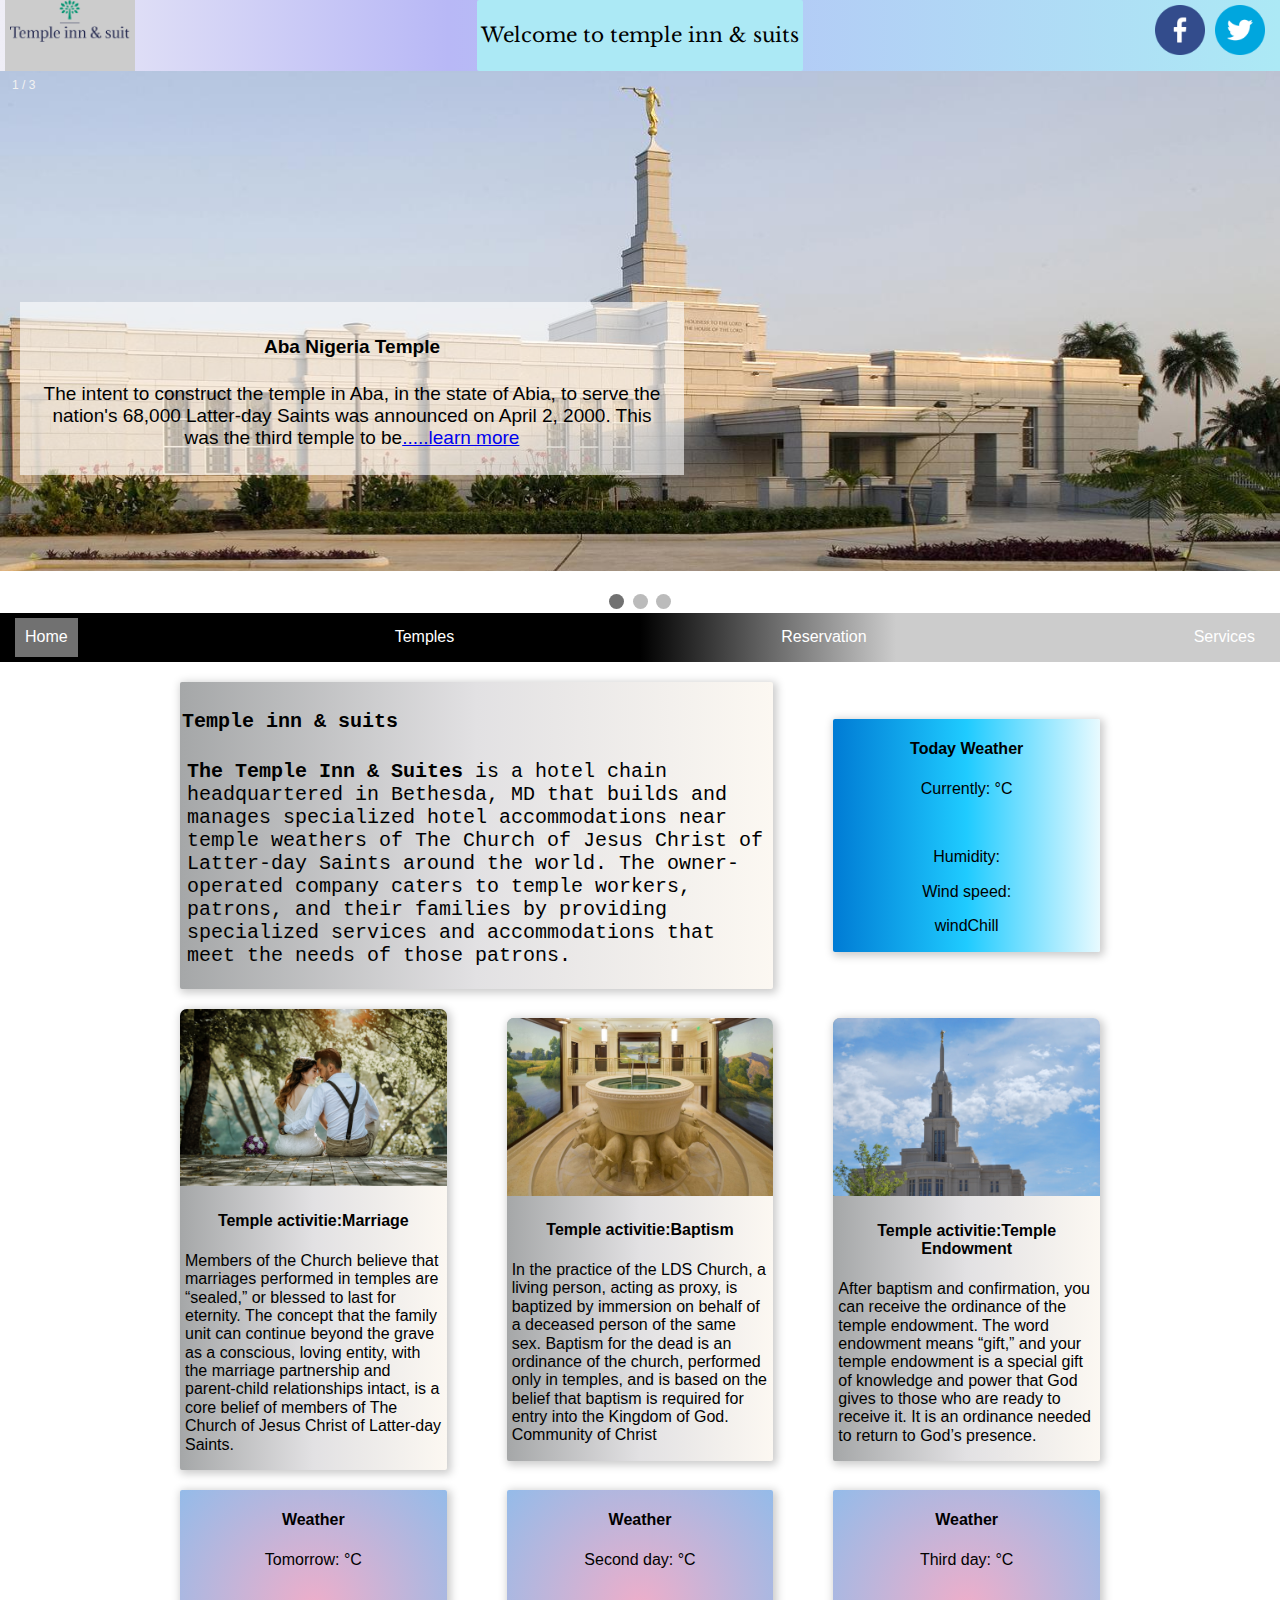
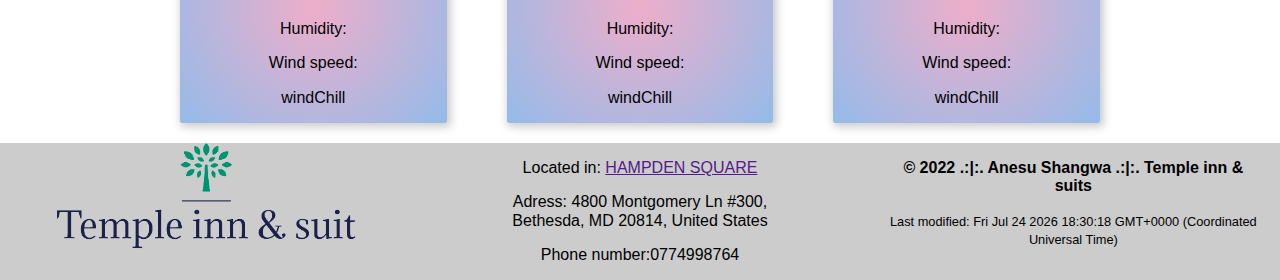
==== commit 87564607: "new" ====
--- a/home/index.html
+++ b/home/index.html
@@ -9,20 +9,22 @@
     <link rel="stylesheet" href="../css/desktop-laptop.css">
     <link rel="stylesheet" href="../css/desktop.css">
     <link rel="stylesheet" href="../css/mobile.css">
+    <link rel="shortcut icon" href="../images/favicon-32x32.png" type="image/x-icon">
     <title>home</title>
 </head>
 <body>
     <header>
         <div class="log">
-            <img src="../images/logo_small.png" alt="temple-log">
+
+           <a href="../home/index.html"><img src="../images/logo_small.png" alt="temple-log"></a> 
             <!-- <h4>Temple inn & suit</h4> -->
         </div>
         <div class="temple-name">
             <p>Welcome to temple inn & suits</p>
         </div>
         <div class="icon">
-           <a href=""> <img src="../images/facebook.png" alt="facebook"></a> 
-           <a href=""><img src="../images/twitter.png" alt="twitter"></a> 
+            <a href="https://www.facebook.com/anesu.shangwa"> <img src="../images/facebook.png" alt="facebook"></a> 
+            <a href="https://twitter.com/AnesuShangwa"><img src="../images/twitter.png" alt="twitter"></a>
         </div>
     </header>
    
@@ -178,7 +180,7 @@
   
     <footer>
         <div class="name-log">
-            <img src="../images/logo_small.png" alt="log">
+            <a href="../home/index.html"><img src="../images/logo_small.png" alt="temple-log"></a> 
 
         </div>
         <div class="contacts">
--- a/css/mobile.css
+++ b/css/mobile.css
@@ -507,6 +507,10 @@
   font-style: italic;
     
   }
+
+  .name-log img{
+    width: 90px;
+  }
   
    }
 
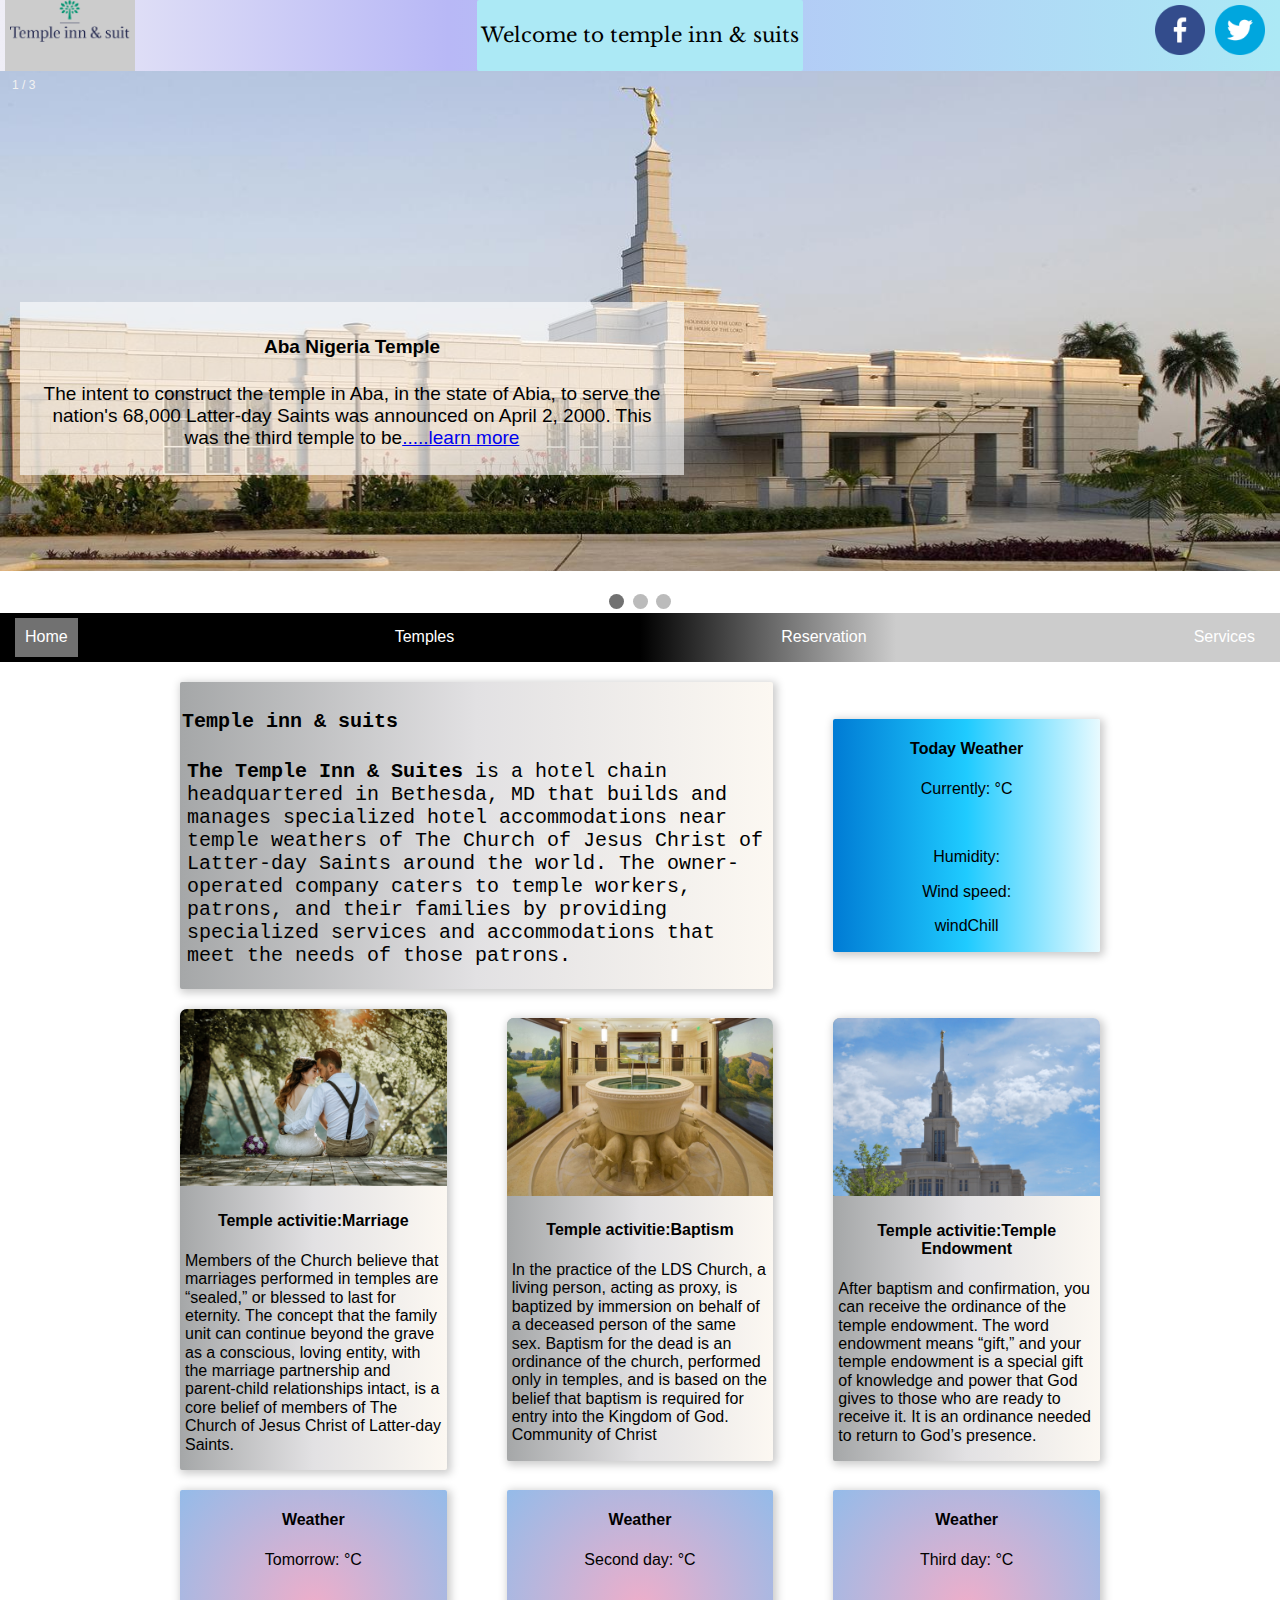
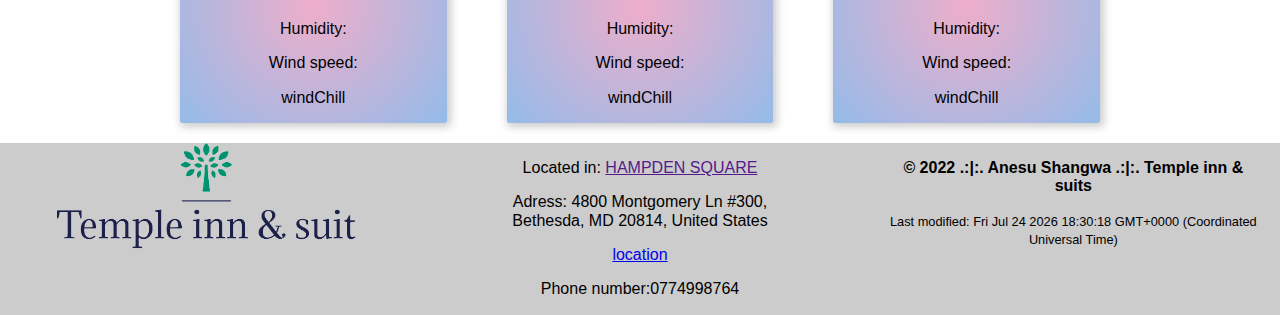
==== commit 3fc49cee: "new" ====
--- a/home/index.html
+++ b/home/index.html
@@ -186,8 +186,9 @@
         <div class="contacts">
             <p>Located in: <a href="">HAMPDEN SQUARE</a></p>
             <p>Adress: 4800 Montgomery Ln #300,<br> Bethesda, MD 20814, United States</p>
+            <a href="../home/map.html">location</a>
             <p>Phone number:0774998764</p>
-            
+          
 
         </div>
         <div class="copy">
--- a/css/desktop.css
+++ b/css/desktop.css
@@ -501,4 +501,8 @@
  font-style: italic;
   
 }
+
+.mapss{
+ text-align: center;
+}
  }